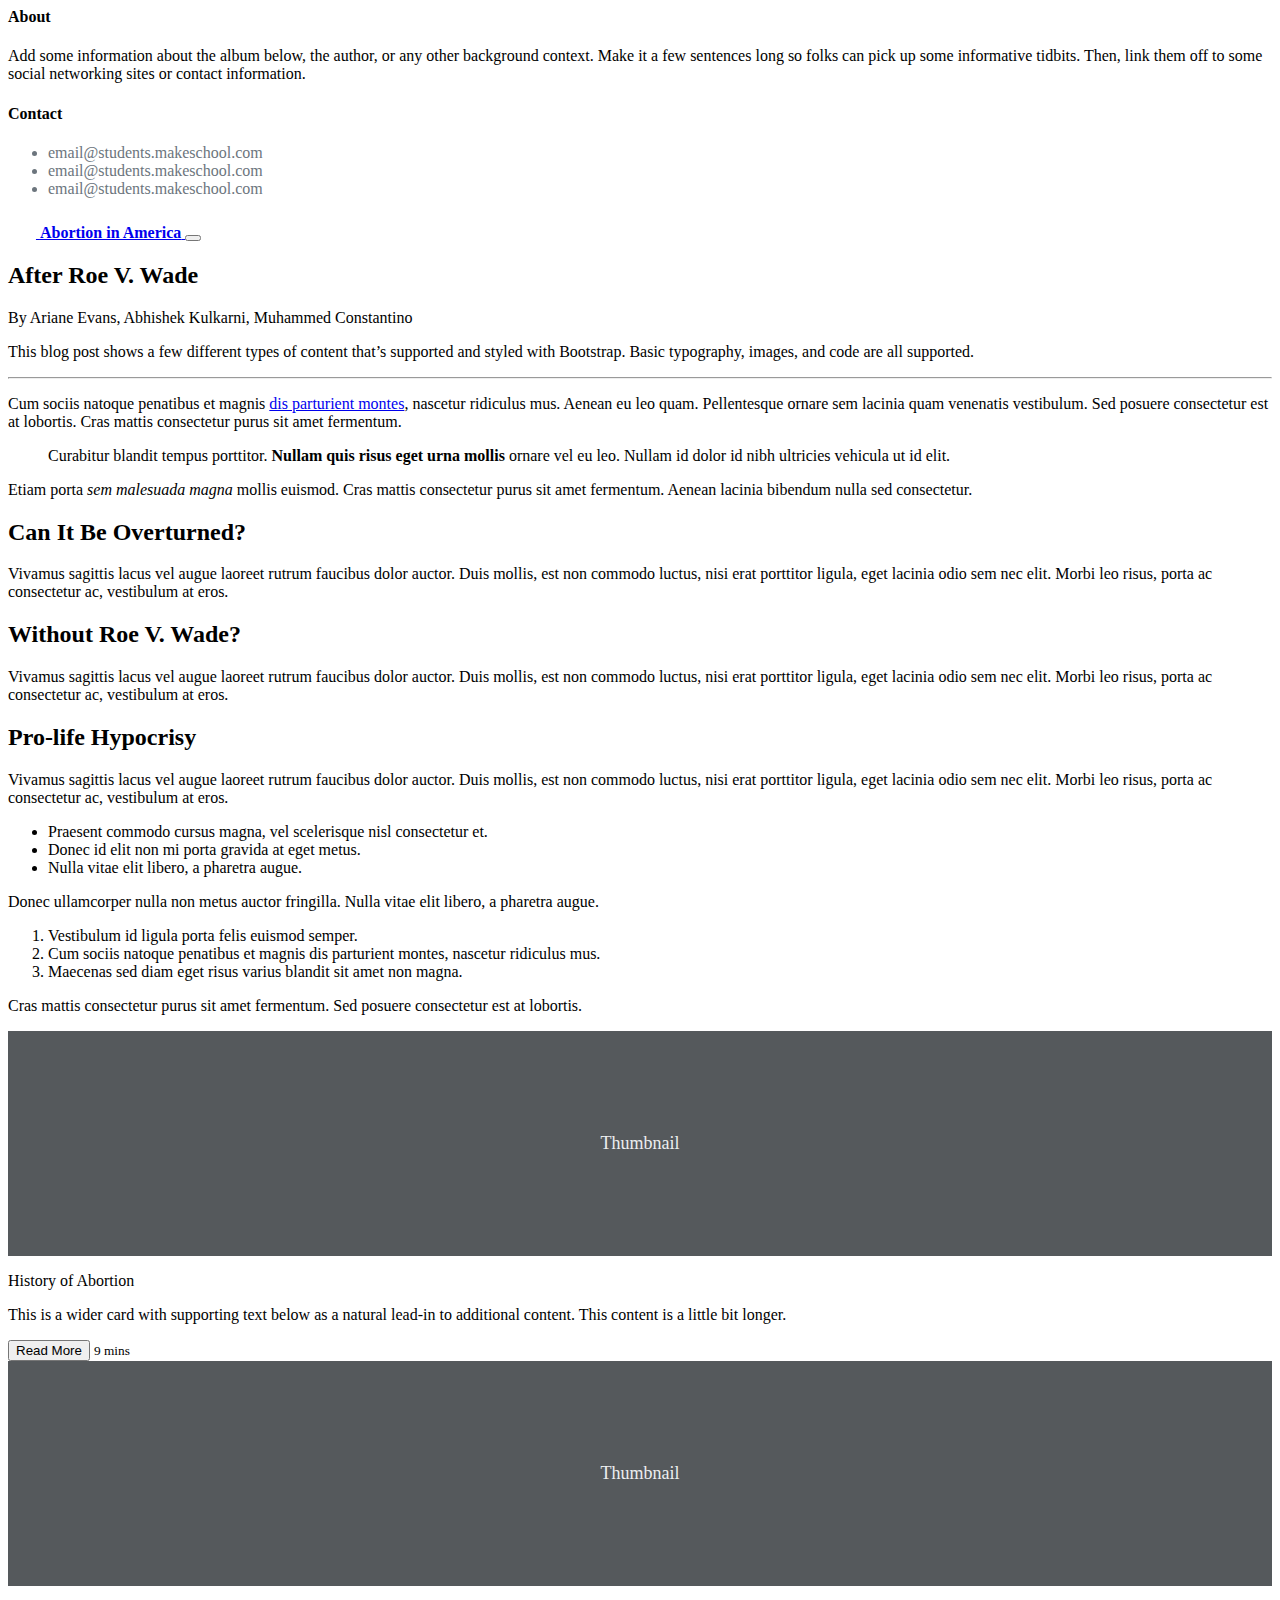
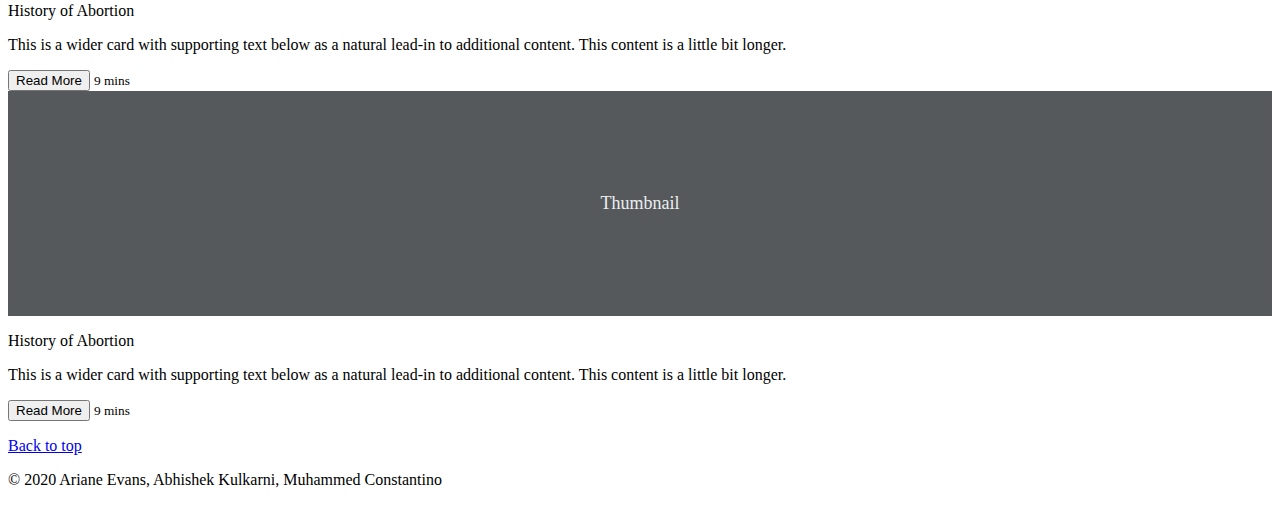
==== after_roe.html @ c26464c1 "init" ====
<html lang="en">

<head>
    <meta charset="utf-8">
    <meta name="viewport" content="width=device-width, initial-scale=1, shrink-to-fit=no">
    <meta name="description" content="">
    <meta name="author" content="Mark Otto, Jacob Thornton, and Bootstrap contributors">
    <meta name="generator" content="Jekyll v4.1.1">
    <title>After Roe V. Wade</title>

    <link rel="canonical" href="https://getbootstrap.com/docs/4.5/examples/blog/">

    <!-- Bootstrap core CSS -->
    <link rel="stylesheet" href="https://cdn.jsdelivr.net/npm/bootstrap@4.5.3/dist/css/bootstrap.min.css"
        integrity="sha384-TX8t27EcRE3e/ihU7zmQxVncDAy5uIKz4rEkgIXeMed4M0jlfIDPvg6uqKI2xXr2" crossorigin="anonymous">

    <!-- Favicons -->
    <link rel="apple-touch-icon" href="/docs/4.5/assets/img/favicons/apple-touch-icon.png" sizes="180x180">
    <link rel="icon" href="/docs/4.5/assets/img/favicons/favicon-32x32.png" sizes="32x32" type="image/png">
    <link rel="icon" href="/docs/4.5/assets/img/favicons/favicon-16x16.png" sizes="16x16" type="image/png">
    <link rel="manifest" href="/docs/4.5/assets/img/favicons/manifest.json">
    <link rel="mask-icon" href="/docs/4.5/assets/img/favicons/safari-pinned-tab.svg" color="#563d7c">
    <link rel="icon" href="/docs/4.5/assets/img/favicons/favicon.ico">
    <meta name="msapplication-config" content="/docs/4.5/assets/img/favicons/browserconfig.xml">
    <meta name="theme-color" content="#563d7c">


    <style>
        .bd-placeholder-img {
            font-size: 1.125rem;
            text-anchor: middle;
            -webkit-user-select: none;
            -moz-user-select: none;
            -ms-user-select: none;
            user-select: none;
        }

        @media (min-width: 768px) {
            .bd-placeholder-img-lg {
                font-size: 3.5rem;
            }
        }
    </style>
    <!-- Custom styles for this template -->
    <link href="https://fonts.googleapis.com/css?family=Playfair+Display:700,900" rel="stylesheet">
    <!-- Custom styles for this template -->
    <link href="blog.css" rel="stylesheet">
</head>

<body>
    <header>
        <div class="collapse bg-dark" id="navbarHeader">
            <div class="container">
                <div class="row">
                    <div class="col-sm-8 col-md-7 py-4">
                        <h4 class="text-white">About</h4>
                        <p class="text-muted">Add some information about the album below, the author, or any other
                            background context. Make it a few sentences long so folks can pick up some informative
                            tidbits. Then, link them off to some social networking sites or contact information.</p>
                    </div>
                    <div class="col-sm-4 offset-md-1 py-4">
                        <h4 class="text-white">Contact</h4>
                        <ul class="list-unstyled" style="color:#6c757d!important;">
                            <li>email@students.makeschool.com</li>
                            <li>email@students.makeschool.com</li>
                            <li>email@students.makeschool.com</li>
                        </ul>
                    </div>
                </div>
            </div>
        </div>
        <div class="navbar navbar-dark bg-dark shadow-sm">
            <div class="container d-flex justify-content-between">
                <a href="/index.html" class="navbar-brand d-flex align-items-center">
                    <img style="height: 1.5rem; color:white; margin-right: .75rem;" src="/imgs/symbol.svg" alt=""
                        srcset="">
                    <strong>Abortion in America</strong>
                </a>
                <button class="navbar-toggler" type="button" data-toggle="collapse" data-target="#navbarHeader"
                    aria-controls="navbarHeader" aria-expanded="false" aria-label="Toggle navigation">
                    <span class="navbar-toggler-icon"></span>
                </button>
            </div>
        </div>
    </header>

    <main role="main" class="container">
        <div class="row">
            <div class="col-md-8 mt-5 blog-main">

                <div class="blog-post">
                    <h2 class="blog-post-title">After Roe V. Wade</h2>
                    <p class="blog-post-meta">By Ariane Evans, Abhishek Kulkarni, Muhammed Constantino</p>

                    <p>This blog post shows a few different types of content that’s supported and styled with Bootstrap.
                        Basic typography, images, and code are all supported.</p>
                    <hr>
                    <p>Cum sociis natoque penatibus et magnis <a href="#">dis parturient montes</a>, nascetur ridiculus
                        mus. Aenean eu leo quam. Pellentesque ornare sem lacinia quam venenatis vestibulum. Sed posuere
                        consectetur est at lobortis. Cras mattis consectetur purus sit amet fermentum.</p>
                    <blockquote>
                        <p>Curabitur blandit tempus porttitor. <strong>Nullam quis risus eget urna mollis</strong>
                            ornare vel eu leo. Nullam id dolor id nibh ultricies vehicula ut id elit.</p>
                    </blockquote>
                    <p>Etiam porta <em>sem malesuada magna</em> mollis euismod. Cras mattis consectetur purus sit amet
                        fermentum. Aenean lacinia bibendum nulla sed consectetur.</p>
                    <h2>Can It Be Overturned?</h2>
                    <p>Vivamus sagittis lacus vel augue laoreet rutrum faucibus dolor auctor. Duis mollis, est non
                        commodo luctus, nisi erat porttitor ligula, eget lacinia odio sem nec elit. Morbi leo risus,
                        porta ac consectetur ac, vestibulum at eros.</p>
                    <h2>Without Roe V. Wade?</h2>
                    <p>Vivamus sagittis lacus vel augue laoreet rutrum faucibus dolor auctor. Duis mollis, est non
                        commodo luctus, nisi erat porttitor ligula, eget lacinia odio sem nec elit. Morbi leo risus,
                        porta ac consectetur ac, vestibulum at eros.</p>
                    <h2>Pro-life Hypocrisy</h2>
                    <p>Vivamus sagittis lacus vel augue laoreet rutrum faucibus dolor auctor. Duis mollis, est non
                        commodo luctus, nisi erat porttitor ligula, eget lacinia odio sem nec elit. Morbi leo risus,
                        porta ac consectetur ac, vestibulum at eros.</p>
                    <ul>
                        <li>Praesent commodo cursus magna, vel scelerisque nisl consectetur et.</li>
                        <li>Donec id elit non mi porta gravida at eget metus.</li>
                        <li>Nulla vitae elit libero, a pharetra augue.</li>
                    </ul>
                    <p>Donec ullamcorper nulla non metus auctor fringilla. Nulla vitae elit libero, a pharetra augue.
                    </p>
                    <ol>
                        <li>Vestibulum id ligula porta felis euismod semper.</li>
                        <li>Cum sociis natoque penatibus et magnis dis parturient montes, nascetur ridiculus mus.</li>
                        <li>Maecenas sed diam eget risus varius blandit sit amet non magna.</li>
                    </ol>
                    <p>Cras mattis consectetur purus sit amet fermentum. Sed posuere consectetur est at lobortis.</p>
                </div><!-- /.blog-post -->
            </div><!-- /.blog-main -->

            <aside class="col-md-4 blog-sidebar">
                <div class="p-4 bg-light rounded">
                    <div class="col-md">
                        <div class="card mb-3 shadow-sm">
                            <svg class="bd-placeholder-img card-img-top" width="100%" height="225"
                                xmlns="http://www.w3.org/2000/svg" preserveAspectRatio="xMidYMid slice"
                                focusable="false" role="img" aria-label="Placeholder: Thumbnail">
                                <title>Placeholder</title>
                                <rect width="100%" height="100%" fill="#55595c"></rect><text x="50%" y="50%"
                                    fill="#eceeef" dy=".3em">Thumbnail</text>
                            </svg>
                            <div class="card-body">
                                <p class="h4">History of Abortion</p>
                                <p class="card-text">This is a wider card with supporting text below as a natural
                                    lead-in to additional content. This content is a little bit longer.</p>
                                <div class="d-flex justify-content-between align-items-center">
                                    <button type="button" class="btn btn-sm btn-primary">Read More</button>
                                    <small class="text-muted">9 mins</small>
                                </div>
                            </div>
                        </div>
                    </div>
                </div>
                <div class="p-4 bg-light rounded">
                    <div class="col-md">
                        <div class="card mb-3 shadow-sm">
                            <svg class="bd-placeholder-img card-img-top" width="100%" height="225"
                                xmlns="http://www.w3.org/2000/svg" preserveAspectRatio="xMidYMid slice"
                                focusable="false" role="img" aria-label="Placeholder: Thumbnail">
                                <title>Placeholder</title>
                                <rect width="100%" height="100%" fill="#55595c"></rect><text x="50%" y="50%"
                                    fill="#eceeef" dy=".3em">Thumbnail</text>
                            </svg>
                            <div class="card-body">
                                <p class="h4">History of Abortion</p>
                                <p class="card-text">This is a wider card with supporting text below as a natural
                                    lead-in to additional content. This content is a little bit longer.</p>
                                <div class="d-flex justify-content-between align-items-center">
                                    <button type="button" class="btn btn-sm btn-primary">Read More</button>
                                    <small class="text-muted">9 mins</small>
                                </div>
                            </div>
                        </div>
                    </div>
                </div>
                <div class="p-4 bg-light rounded">
                    <div class="col-md">
                        <div class="card mb-3 shadow-sm">
                            <svg class="bd-placeholder-img card-img-top" width="100%" height="225"
                                xmlns="http://www.w3.org/2000/svg" preserveAspectRatio="xMidYMid slice"
                                focusable="false" role="img" aria-label="Placeholder: Thumbnail">
                                <title>Placeholder</title>
                                <rect width="100%" height="100%" fill="#55595c"></rect><text x="50%" y="50%"
                                    fill="#eceeef" dy=".3em">Thumbnail</text>
                            </svg>
                            <div class="card-body">
                                <p class="h4">History of Abortion</p>
                                <p class="card-text">This is a wider card with supporting text below as a natural
                                    lead-in to additional content. This content is a little bit longer.</p>
                                <div class="d-flex justify-content-between align-items-center">
                                    <button type="button" class="btn btn-sm btn-primary">Read More</button>
                                    <small class="text-muted">9 mins</small>
                                </div>
                            </div>
                        </div>
                    </div>
                </div>
            </aside><!-- /.blog-sidebar -->

        </div><!-- /.row -->

    </main><!-- /.container -->

    <footer class="text-muted">
        <div class="container">
            <p class="float-right">
                <a href="#">Back to top</a>
            </p>
            <p>© 2020 Ariane Evans, Abhishek Kulkarni, Muhammed Constantino</p>
        </div>
    </footer>


    <script src="https://code.jquery.com/jquery-3.5.1.slim.min.js"
        integrity="sha384-DfXdz2htPH0lsSSs5nCTpuj/zy4C+OGpamoFVy38MVBnE+IbbVYUew+OrCXaRkfj" crossorigin="anonymous">
    </script>
    <script src="https://cdn.jsdelivr.net/npm/bootstrap@4.5.3/dist/js/bootstrap.bundle.min.js"
        integrity="sha384-ho+j7jyWK8fNQe+A12Hb8AhRq26LrZ/JpcUGGOn+Y7RsweNrtN/tE3MoK7ZeZDyx" crossorigin="anonymous">
    </script>

</body>

</html>
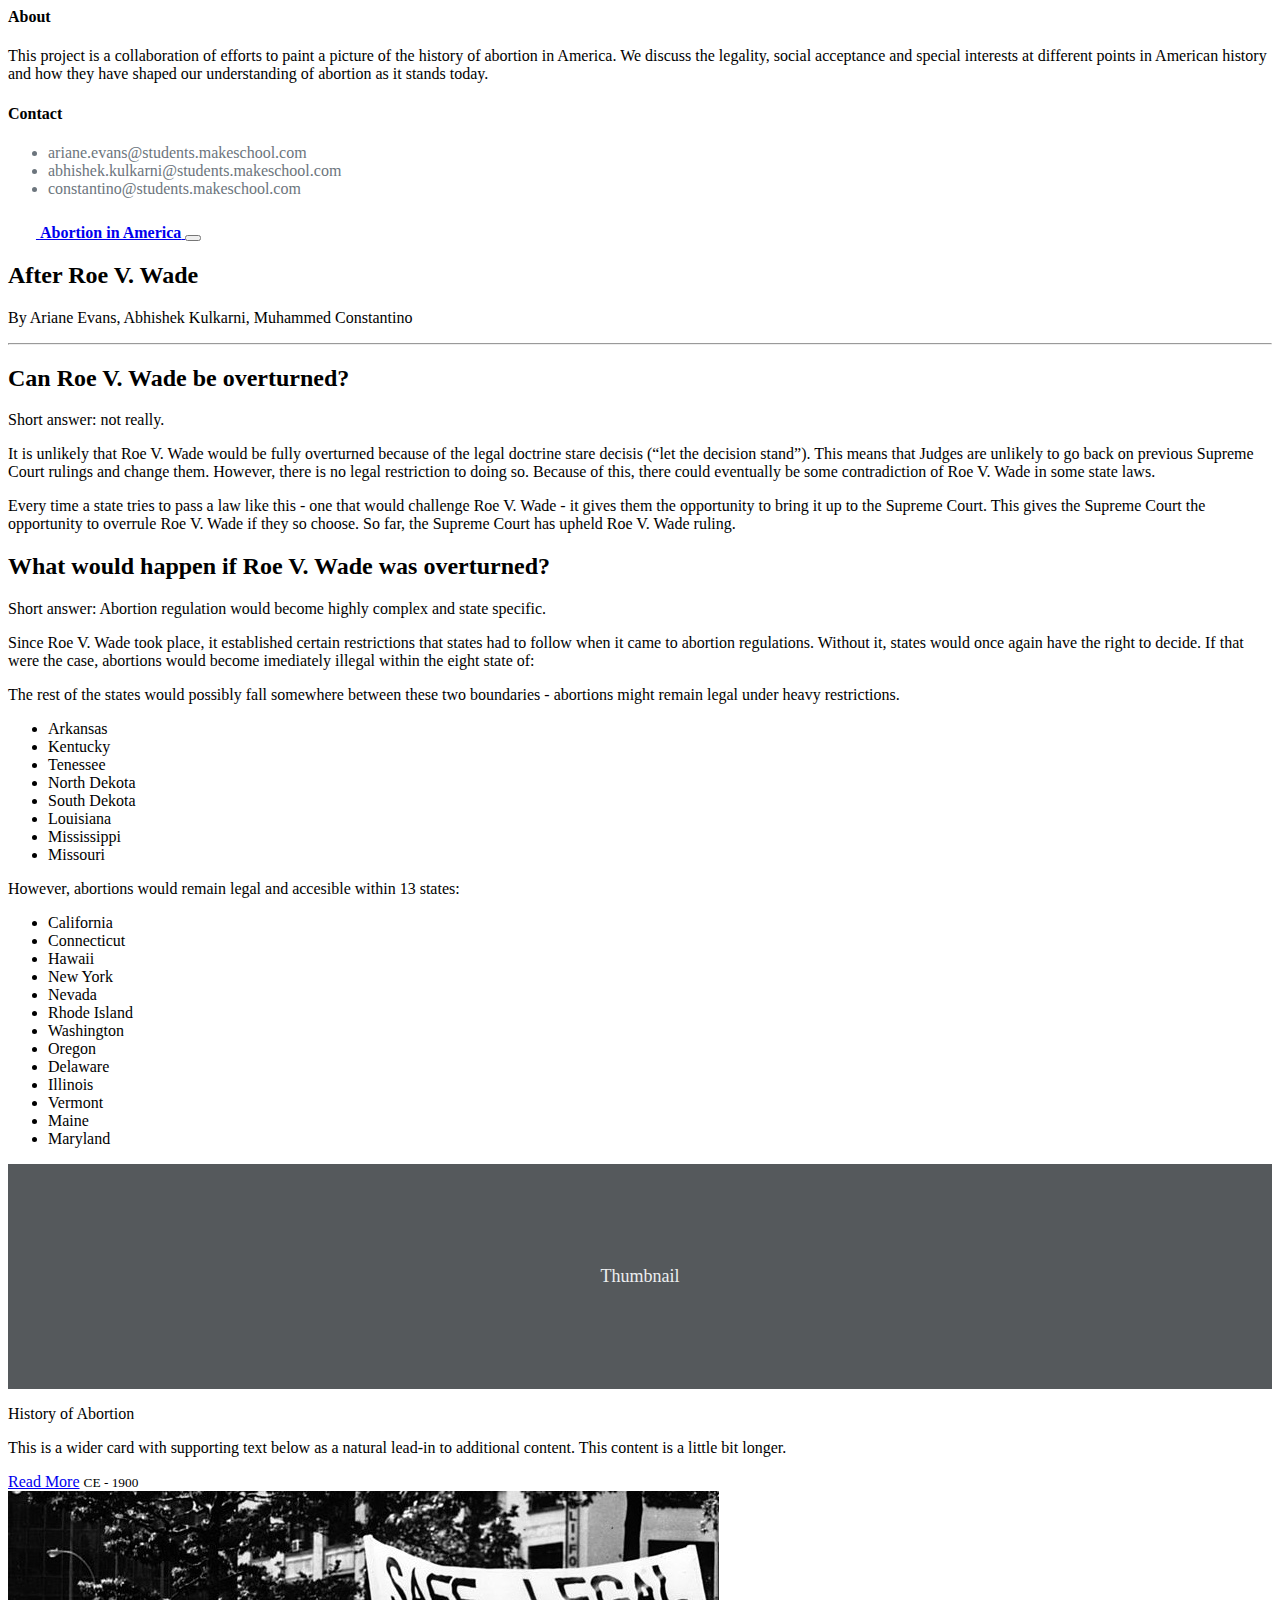
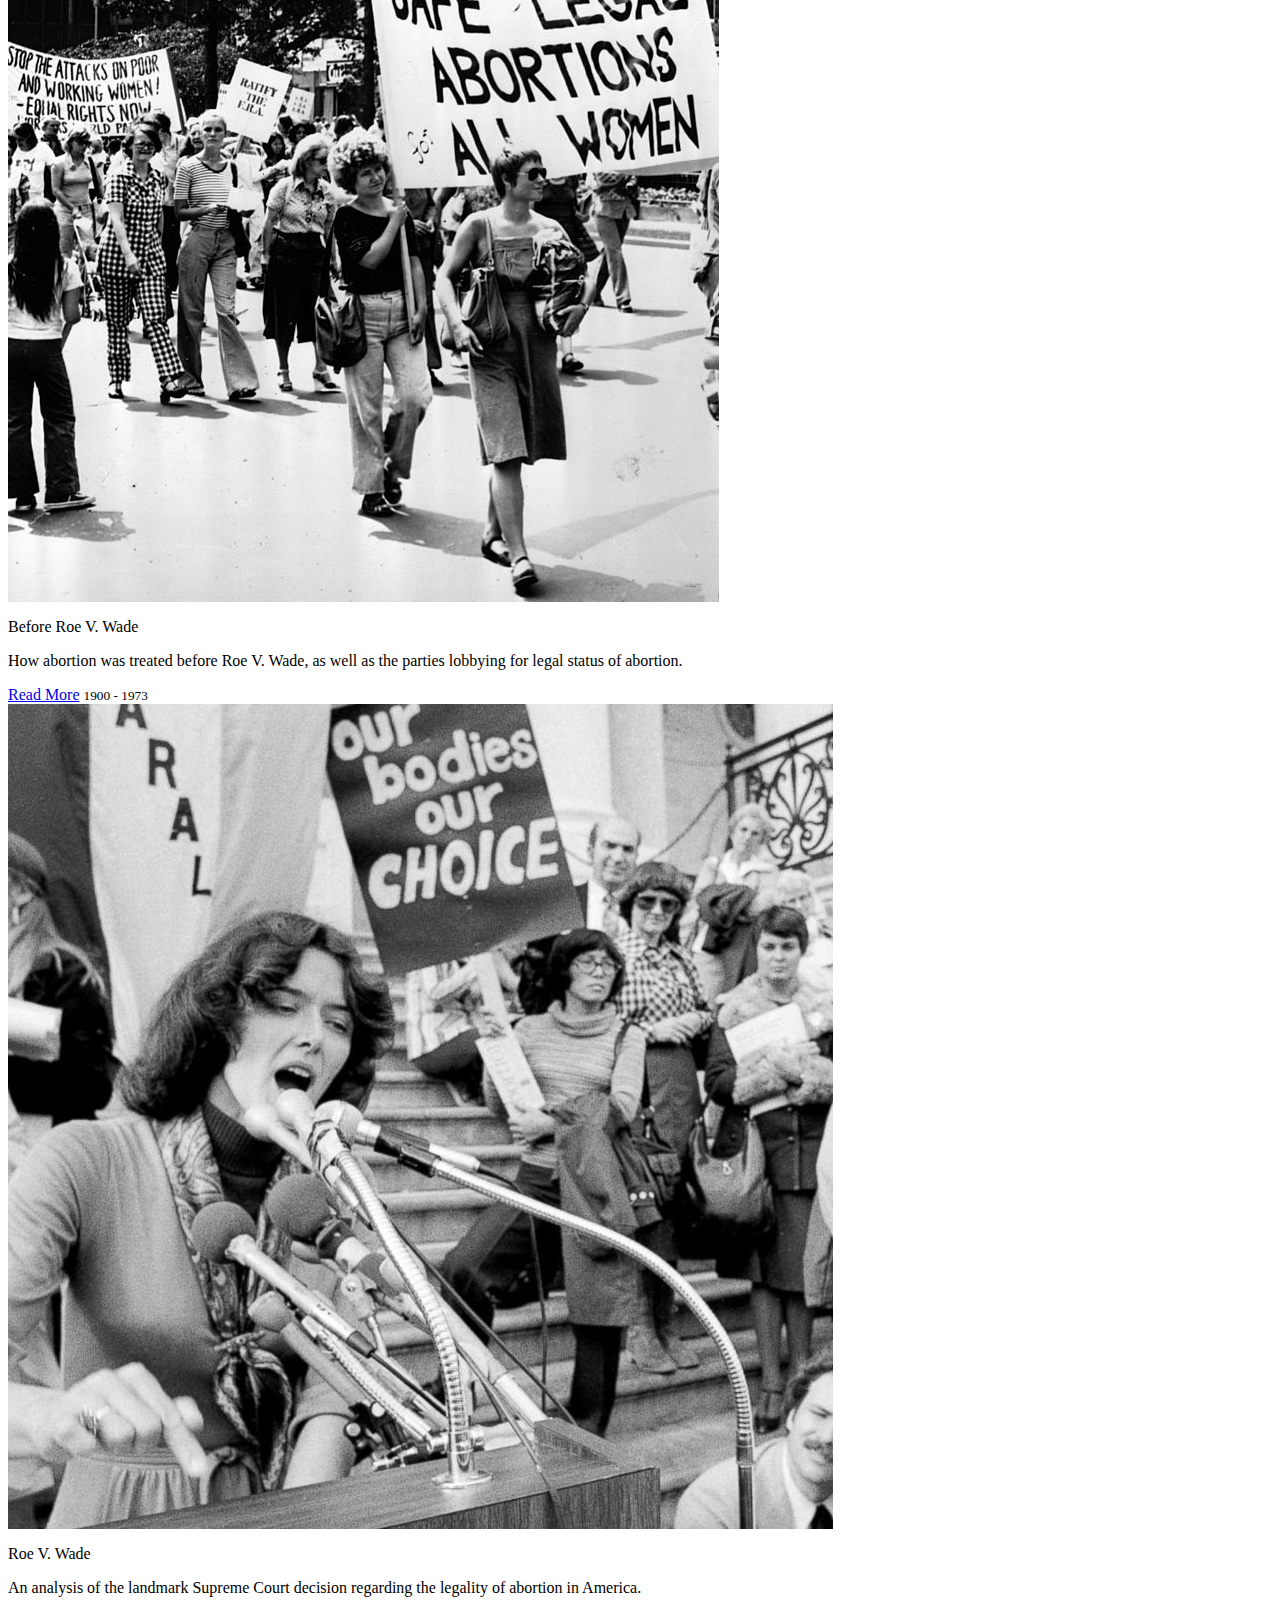
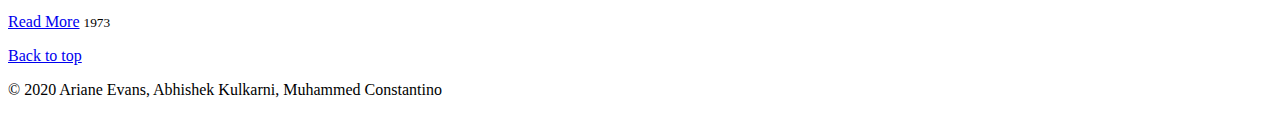
==== commit 6956553e: "copy" ====
--- a/after_roe.html
+++ b/after_roe.html
@@ -54,16 +54,14 @@
                 <div class="row">
                     <div class="col-sm-8 col-md-7 py-4">
                         <h4 class="text-white">About</h4>
-                        <p class="text-muted">Add some information about the album below, the author, or any other
-                            background context. Make it a few sentences long so folks can pick up some informative
-                            tidbits. Then, link them off to some social networking sites or contact information.</p>
+                        <p class="text-muted">This project is a collaboration of efforts to paint a picture of the history of abortion in America. We discuss the legality, social acceptance and special interests at different points in American history and how they have shaped our understanding of abortion as it stands today.</p>
                     </div>
                     <div class="col-sm-4 offset-md-1 py-4">
                         <h4 class="text-white">Contact</h4>
                         <ul class="list-unstyled" style="color:#6c757d!important;">
-                            <li>email@students.makeschool.com</li>
-                            <li>email@students.makeschool.com</li>
-                            <li>email@students.makeschool.com</li>
+                            <li>ariane.evans@students.makeschool.com</li>
+                            <li>abhishek.kulkarni@students.makeschool.com</li>
+                            <li>constantino@students.makeschool.com</li>
                         </ul>
                     </div>
                 </div>
@@ -91,65 +89,77 @@
                 <div class="blog-post">
                     <h2 class="blog-post-title">After Roe V. Wade</h2>
                     <p class="blog-post-meta">By Ariane Evans, Abhishek Kulkarni, Muhammed Constantino</p>
-
-                    <p>This blog post shows a few different types of content that’s supported and styled with Bootstrap.
-                        Basic typography, images, and code are all supported.</p>
                     <hr>
-                    <p>Cum sociis natoque penatibus et magnis <a href="#">dis parturient montes</a>, nascetur ridiculus
-                        mus. Aenean eu leo quam. Pellentesque ornare sem lacinia quam venenatis vestibulum. Sed posuere
-                        consectetur est at lobortis. Cras mattis consectetur purus sit amet fermentum.</p>
-                    <blockquote>
-                        <p>Curabitur blandit tempus porttitor. <strong>Nullam quis risus eget urna mollis</strong>
-                            ornare vel eu leo. Nullam id dolor id nibh ultricies vehicula ut id elit.</p>
-                    </blockquote>
-                    <p>Etiam porta <em>sem malesuada magna</em> mollis euismod. Cras mattis consectetur purus sit amet
-                        fermentum. Aenean lacinia bibendum nulla sed consectetur.</p>
-                    <h2>Can It Be Overturned?</h2>
-                    <p>Vivamus sagittis lacus vel augue laoreet rutrum faucibus dolor auctor. Duis mollis, est non
-                        commodo luctus, nisi erat porttitor ligula, eget lacinia odio sem nec elit. Morbi leo risus,
-                        porta ac consectetur ac, vestibulum at eros.</p>
-                    <h2>Without Roe V. Wade?</h2>
-                    <p>Vivamus sagittis lacus vel augue laoreet rutrum faucibus dolor auctor. Duis mollis, est non
-                        commodo luctus, nisi erat porttitor ligula, eget lacinia odio sem nec elit. Morbi leo risus,
-                        porta ac consectetur ac, vestibulum at eros.</p>
-                    <h2>Pro-life Hypocrisy</h2>
-                    <p>Vivamus sagittis lacus vel augue laoreet rutrum faucibus dolor auctor. Duis mollis, est non
-                        commodo luctus, nisi erat porttitor ligula, eget lacinia odio sem nec elit. Morbi leo risus,
-                        porta ac consectetur ac, vestibulum at eros.</p>
+                    <h2>Can Roe V. Wade be overturned?</h2>
+                    <p>Short answer: not really.</p>
+                    <p>It is unlikely that Roe V. Wade would be fully overturned because of the legal doctrine stare decisis (“let the decision stand”). This means that Judges are unlikely to go back on previous Supreme Court rulings and change them. However, there is no legal restriction to doing so. Because of this, there could eventually be some contradiction of Roe V. Wade in some state laws.</p>
+                    <p>Every time a state tries to pass a law like this - one that would challenge Roe V. Wade - it gives them the opportunity to bring it up to the Supreme Court. This gives the Supreme Court the opportunity to overrule Roe V. Wade if they so choose. So far, the Supreme Court has upheld Roe V. Wade ruling.</p>
+                    <h2>What would happen if Roe V. Wade was overturned?</h2>
+                    <p>Short answer: Abortion regulation would become highly complex and state specific.</p>
+                    <p>Since Roe V. Wade took place, it established certain restrictions that states had to follow when it came to abortion regulations. Without it, states would once again have the right to decide. If that were the case, abortions would become imediately illegal within the eight state of:</p>  <p>The rest of the states would possibly fall somewhere between these two boundaries - abortions might remain legal under heavy restrictions.
+                    </p>
                     <ul>
-                        <li>Praesent commodo cursus magna, vel scelerisque nisl consectetur et.</li>
-                        <li>Donec id elit non mi porta gravida at eget metus.</li>
-                        <li>Nulla vitae elit libero, a pharetra augue.</li>
+                        <li>Arkansas</li>
+                        <li>Kentucky</li>
+                        <li>Tenessee</li>
+                        <li>North Dekota</li>
+                        <li>South Dekota</li>
+                        <li>Louisiana</li>
+                        <li>Mississippi</li>
+                        <li>Missouri</li>
                     </ul>
-                    <p>Donec ullamcorper nulla non metus auctor fringilla. Nulla vitae elit libero, a pharetra augue.
-                    </p>
-                    <ol>
-                        <li>Vestibulum id ligula porta felis euismod semper.</li>
-                        <li>Cum sociis natoque penatibus et magnis dis parturient montes, nascetur ridiculus mus.</li>
-                        <li>Maecenas sed diam eget risus varius blandit sit amet non magna.</li>
-                    </ol>
-                    <p>Cras mattis consectetur purus sit amet fermentum. Sed posuere consectetur est at lobortis.</p>
+                    <p>However, abortions would remain legal and accesible within 13 states: </p>
+                    <ul>
+                        <li>California</li>
+                        <li>Connecticut</li>
+                        <li>Hawaii</li>
+                        <li>New York</li>
+                        <li>Nevada</li>
+                        <li>Rhode Island</li>
+                        <li>Washington</li>
+                        <li>Oregon</li>
+                        <li>Delaware</li>
+                        <li>Illinois</li>
+                        <li>Vermont</li>
+                        <li>Maine</li>
+                        <li>Maryland</li>
+                    </ul>
                 </div><!-- /.blog-post -->
             </div><!-- /.blog-main -->
 
             <aside class="col-md-4 blog-sidebar">
                 <div class="p-4 bg-light rounded">
                     <div class="col-md">
+                    <div class="card mb-3 shadow-sm">
+                        <svg class="bd-placeholder-img card-img-top" width="100%" height="225"
+                            xmlns="http://www.w3.org/2000/svg" preserveAspectRatio="xMidYMid slice"
+                            focusable="false" role="img" aria-label="Placeholder: Thumbnail">
+                            <title>Placeholder</title>
+                            <rect width="100%" height="100%" fill="#55595c"></rect><text x="50%" y="50%"
+                                fill="#eceeef" dy=".3em">Thumbnail</text>
+                        </svg>
+                        <div class="card-body">
+                            <p class="h4">History of Abortion</p>
+                            <p class="card-text">This is a wider card with supporting text below as a natural
+                                lead-in to additional content. This content is a little bit longer.</p>
+                            <div class="d-flex justify-content-between align-items-center">
+                                <a class="btn btn-primary" href="/history.html" role="button">Read More</a>
+                                <small class="text-muted">CE - 1900</small>
+                            </div>
+                        </div>
+                    </div>
+                    </div>
+                </div>
+                <div class="p-4 bg-light rounded">
+                    <div class="col-md">
                         <div class="card mb-3 shadow-sm">
-                            <svg class="bd-placeholder-img card-img-top" width="100%" height="225"
-                                xmlns="http://www.w3.org/2000/svg" preserveAspectRatio="xMidYMid slice"
-                                focusable="false" role="img" aria-label="Placeholder: Thumbnail">
-                                <title>Placeholder</title>
-                                <rect width="100%" height="100%" fill="#55595c"></rect><text x="50%" y="50%"
-                                    fill="#eceeef" dy=".3em">Thumbnail</text>
-                            </svg>
+                            <img class="card-img-top" src="/imgs/before_roe/thumbnail.jpg" alt="">
                             <div class="card-body">
-                                <p class="h4">History of Abortion</p>
-                                <p class="card-text">This is a wider card with supporting text below as a natural
-                                    lead-in to additional content. This content is a little bit longer.</p>
+                                <p class="h4">Before Roe V. Wade</p>
+                                <p class="card-text">How abortion was treated before Roe V. Wade, as well as the parties lobbying for legal status of abortion.</p>
                                 <div class="d-flex justify-content-between align-items-center">
-                                    <button type="button" class="btn btn-sm btn-primary">Read More</button>
-                                    <small class="text-muted">9 mins</small>
+                                    <a class="btn btn-primary" href="/before_roe.html" role="button">Read More</a>
+                                    <small class="text-muted">1900 - 1973</small>
                                 </div>
                             </div>
                         </div>
@@ -158,46 +168,18 @@
                 <div class="p-4 bg-light rounded">
                     <div class="col-md">
                         <div class="card mb-3 shadow-sm">
-                            <svg class="bd-placeholder-img card-img-top" width="100%" height="225"
-                                xmlns="http://www.w3.org/2000/svg" preserveAspectRatio="xMidYMid slice"
-                                focusable="false" role="img" aria-label="Placeholder: Thumbnail">
-                                <title>Placeholder</title>
-                                <rect width="100%" height="100%" fill="#55595c"></rect><text x="50%" y="50%"
-                                    fill="#eceeef" dy=".3em">Thumbnail</text>
-                            </svg>
+                            <img class="card-img-top" src="/imgs/roe_v_wade/thumbnail.jpg" alt="">
                             <div class="card-body">
-                                <p class="h4">History of Abortion</p>
-                                <p class="card-text">This is a wider card with supporting text below as a natural
-                                    lead-in to additional content. This content is a little bit longer.</p>
+                                <p class="h4">Roe V. Wade</p>
+                                <p class="card-text">An analysis of the landmark Supreme Court decision regarding the legality of abortion in America.</p>
                                 <div class="d-flex justify-content-between align-items-center">
-                                    <button type="button" class="btn btn-sm btn-primary">Read More</button>
-                                    <small class="text-muted">9 mins</small>
+                                    <a class="btn btn-primary" href="/roe_v_wade.html" role="button">Read More</a>
+                                    <small class="text-muted">1973</small>
                                 </div>
                             </div>
                         </div>
                     </div>
-                </div>
-                <div class="p-4 bg-light rounded">
-                    <div class="col-md">
-                        <div class="card mb-3 shadow-sm">
-                            <svg class="bd-placeholder-img card-img-top" width="100%" height="225"
-                                xmlns="http://www.w3.org/2000/svg" preserveAspectRatio="xMidYMid slice"
-                                focusable="false" role="img" aria-label="Placeholder: Thumbnail">
-                                <title>Placeholder</title>
-                                <rect width="100%" height="100%" fill="#55595c"></rect><text x="50%" y="50%"
-                                    fill="#eceeef" dy=".3em">Thumbnail</text>
-                            </svg>
-                            <div class="card-body">
-                                <p class="h4">History of Abortion</p>
-                                <p class="card-text">This is a wider card with supporting text below as a natural
-                                    lead-in to additional content. This content is a little bit longer.</p>
-                                <div class="d-flex justify-content-between align-items-center">
-                                    <button type="button" class="btn btn-sm btn-primary">Read More</button>
-                                    <small class="text-muted">9 mins</small>
-                                </div>
-                            </div>
-                        </div>
-                    </div>
+
                 </div>
             </aside><!-- /.blog-sidebar -->
 
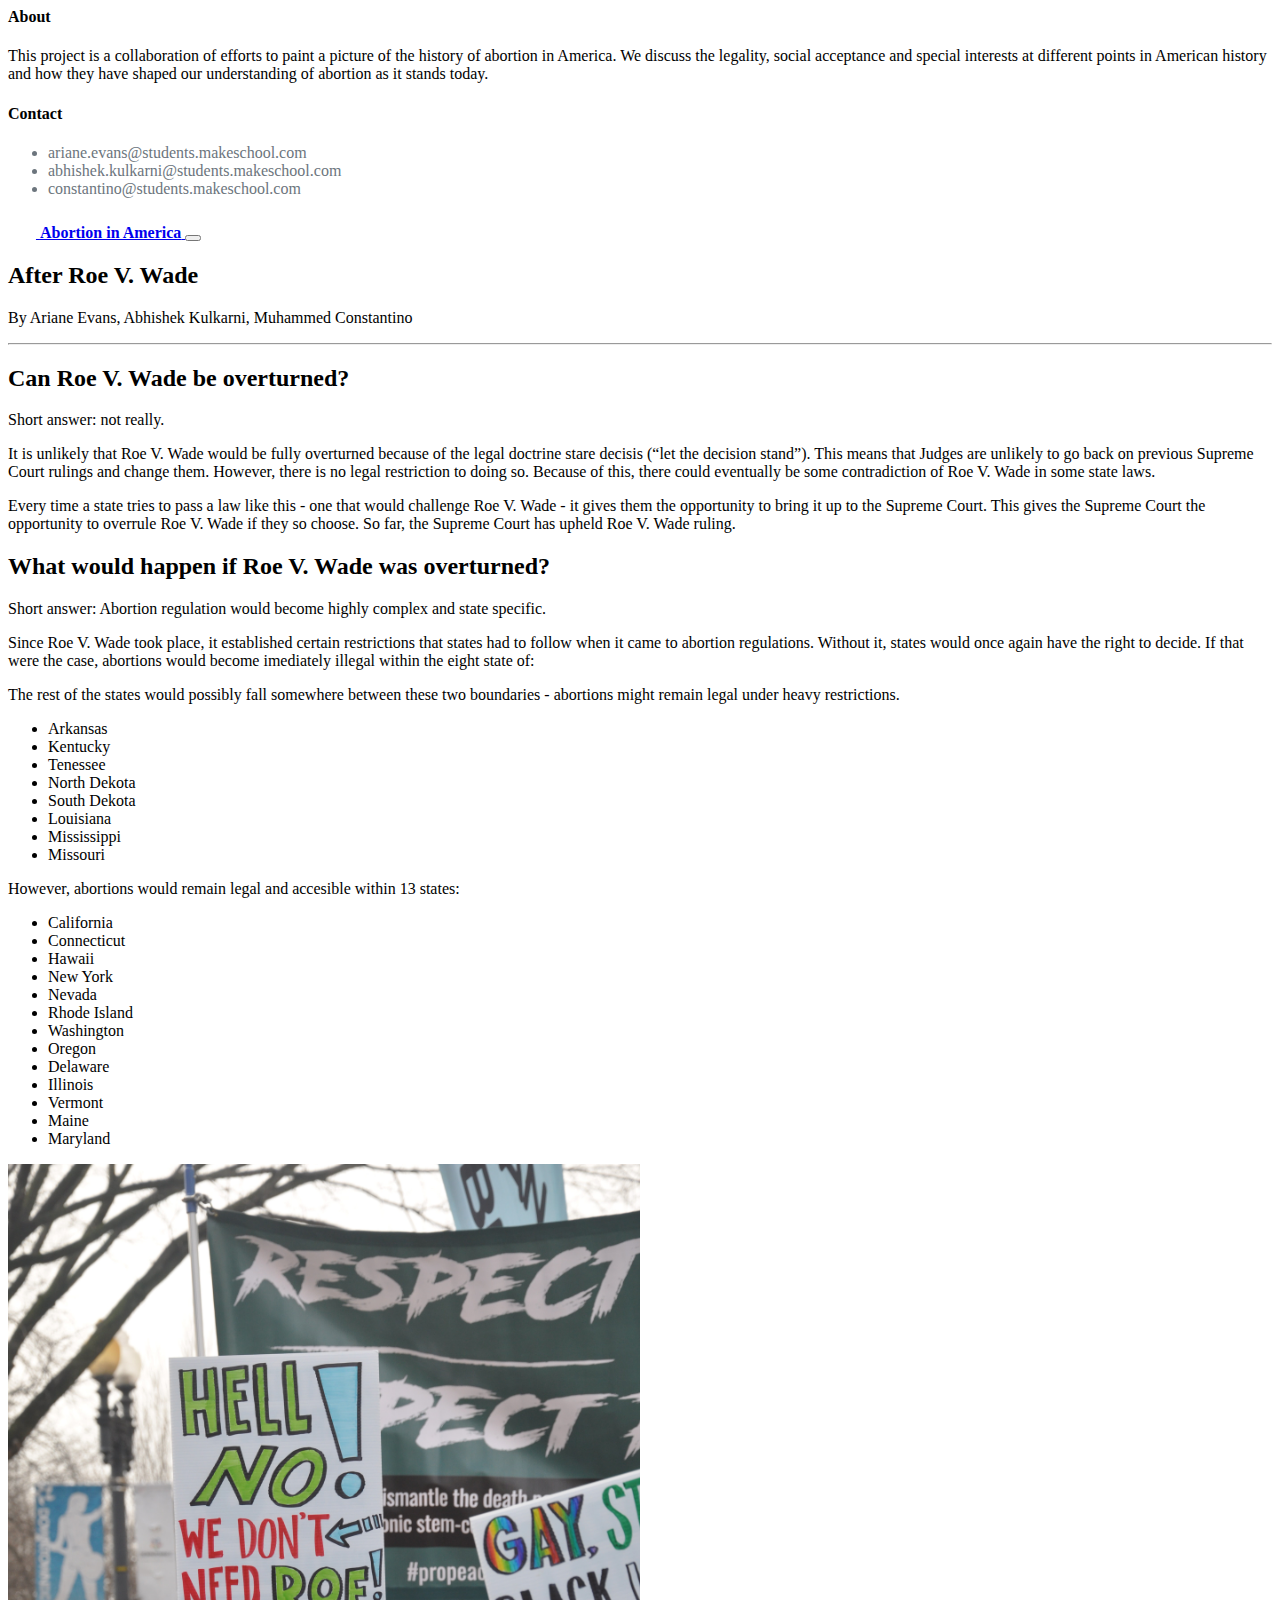
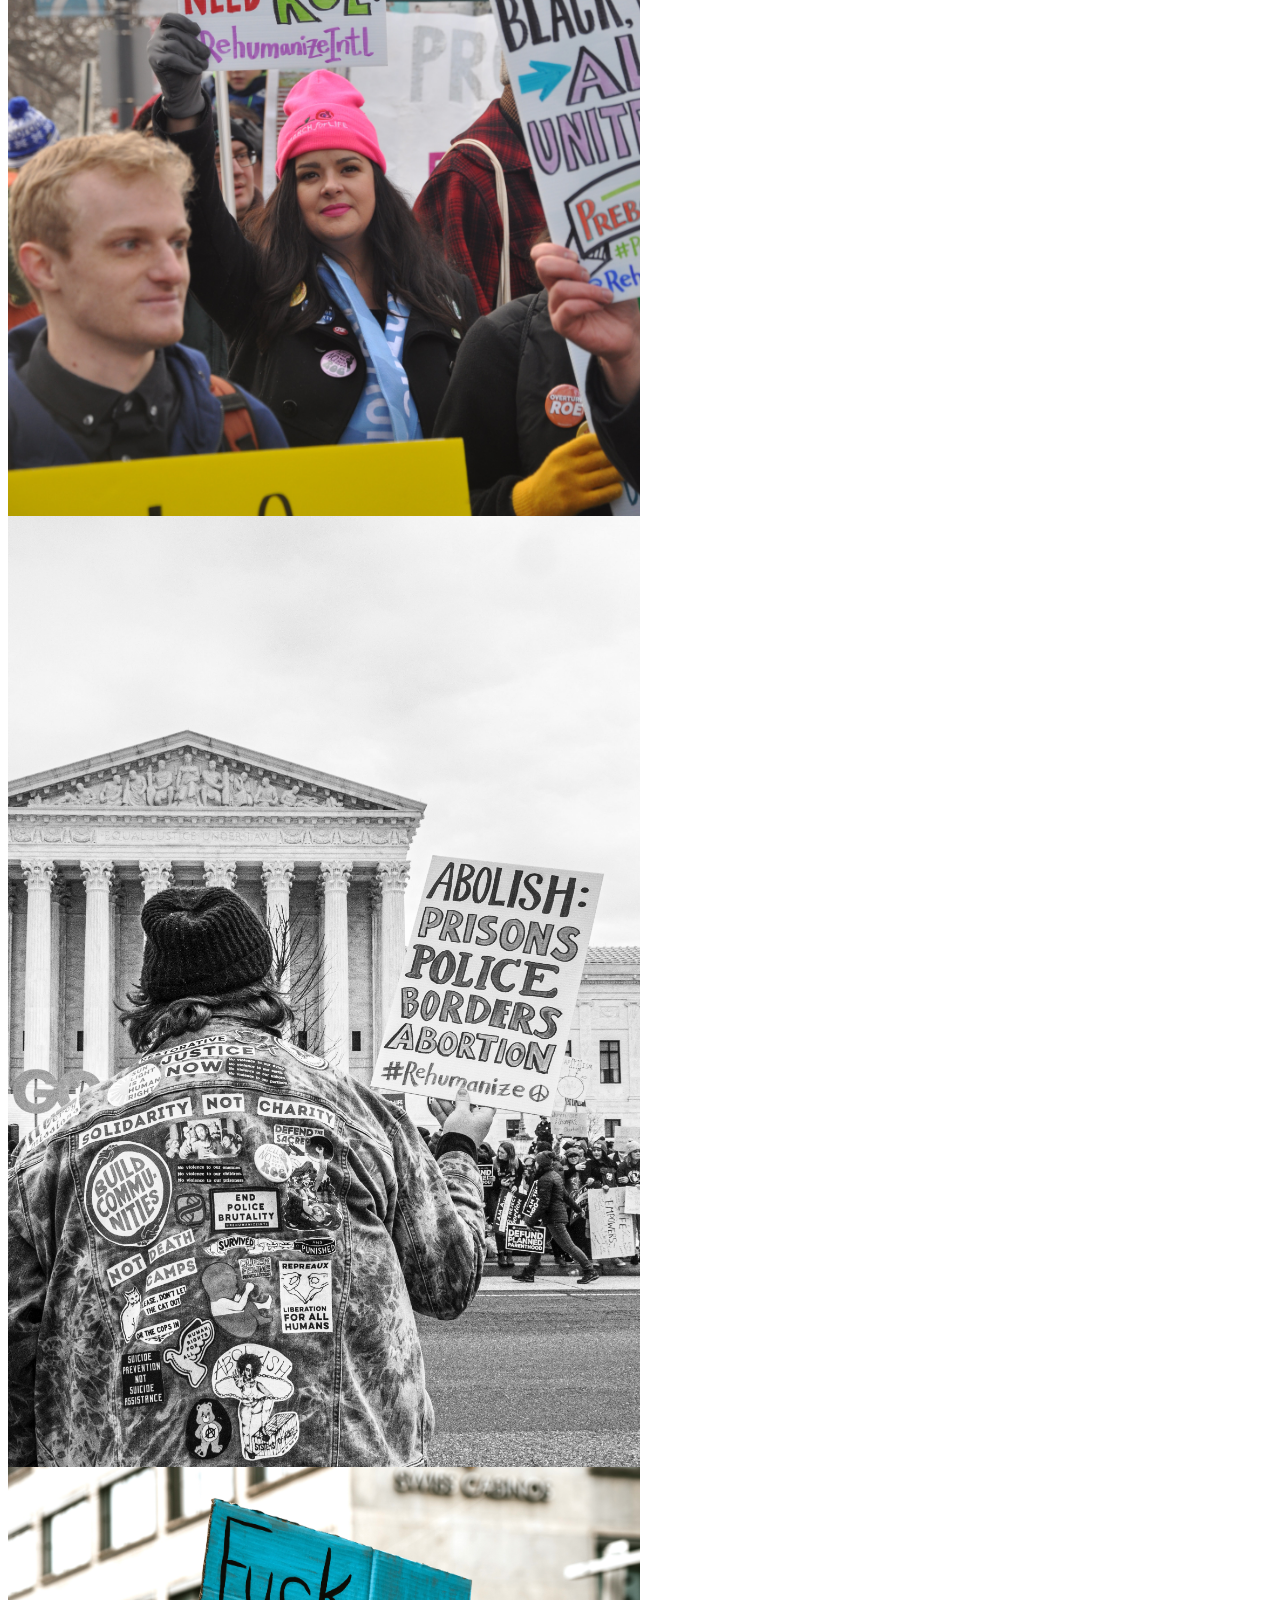
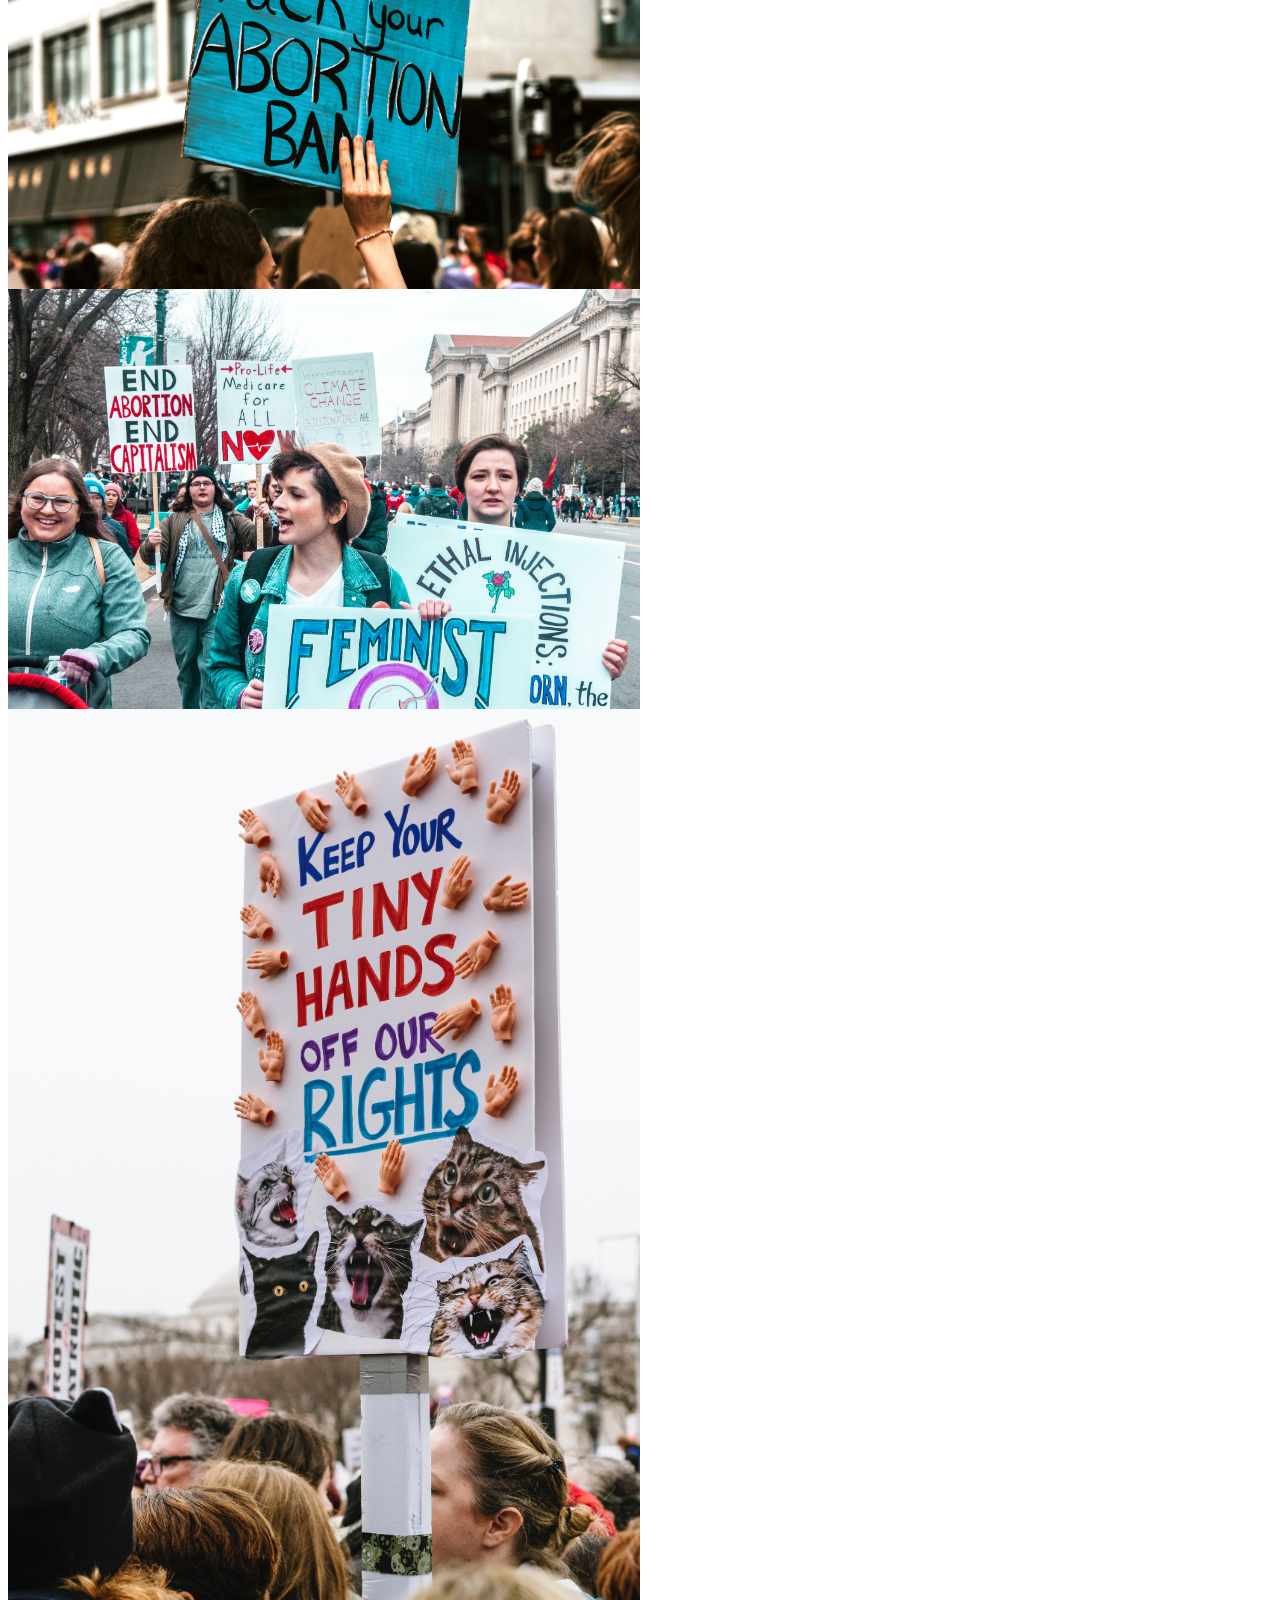
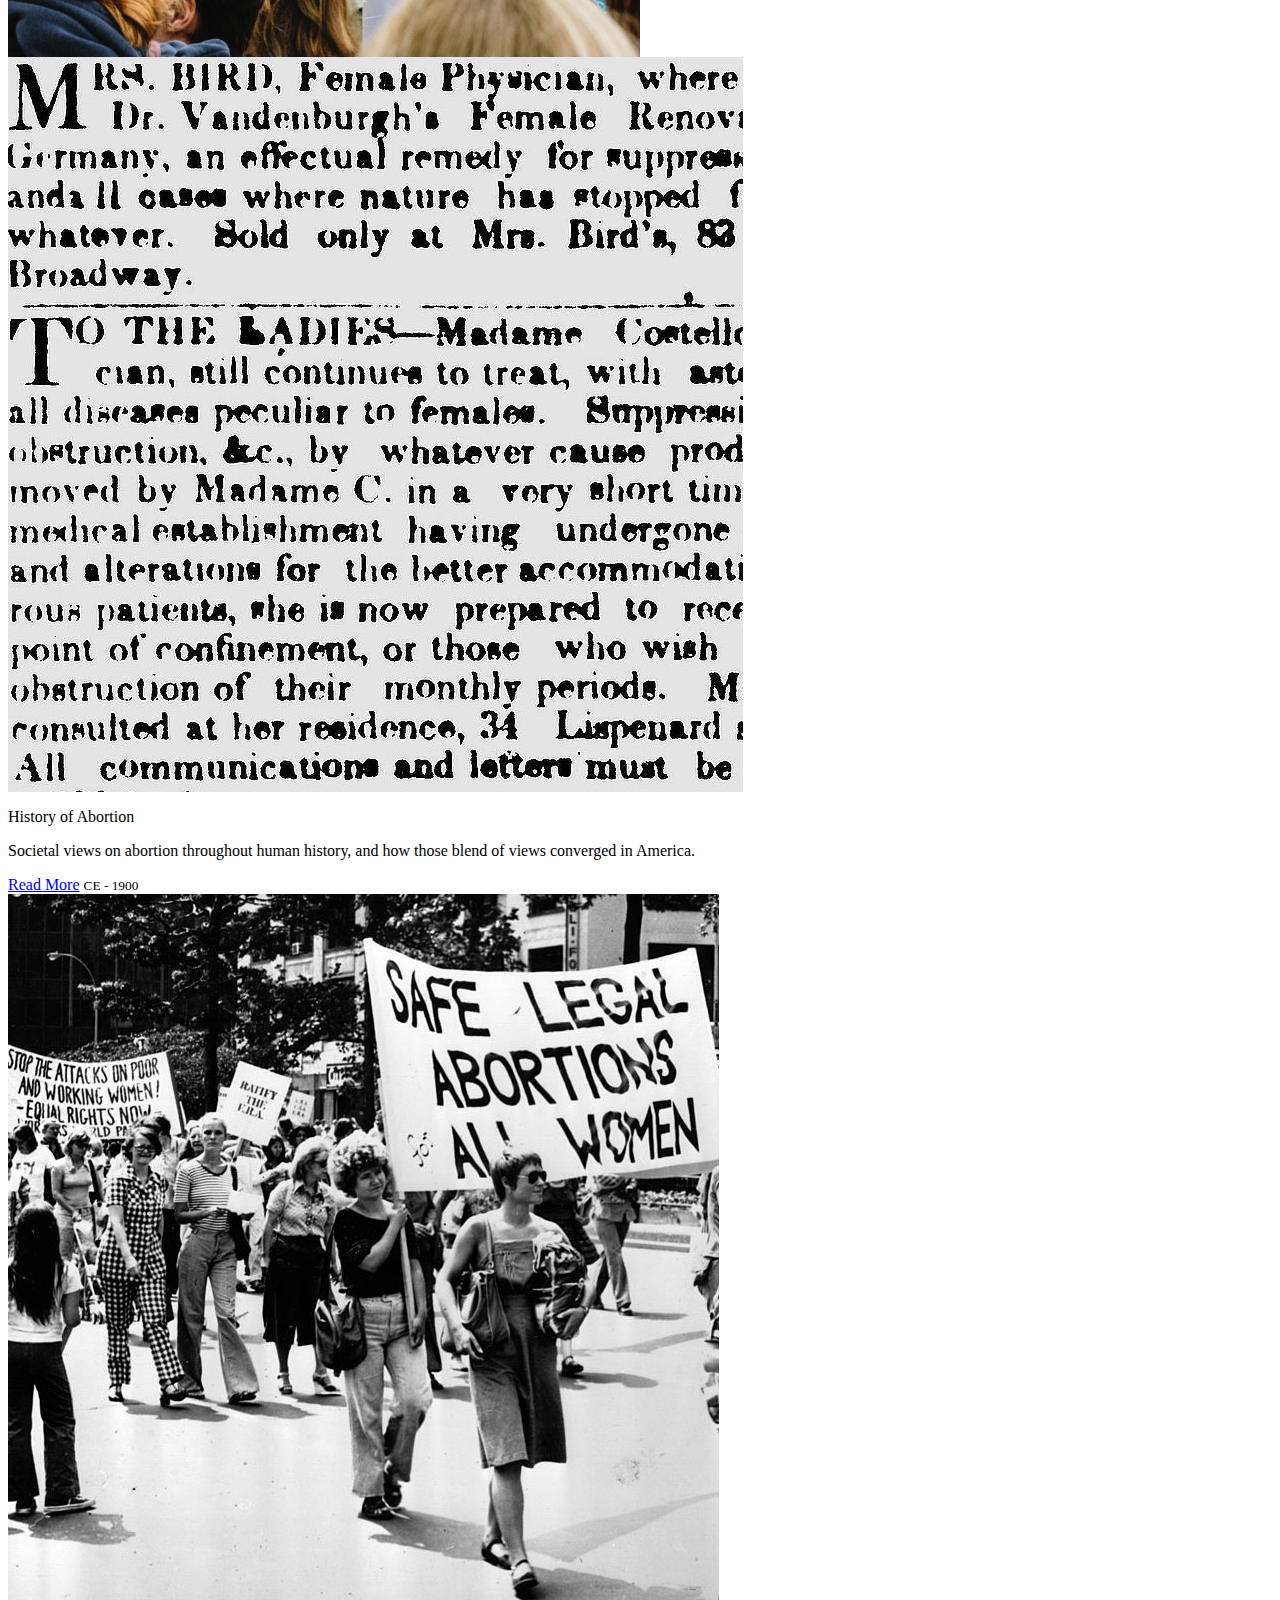
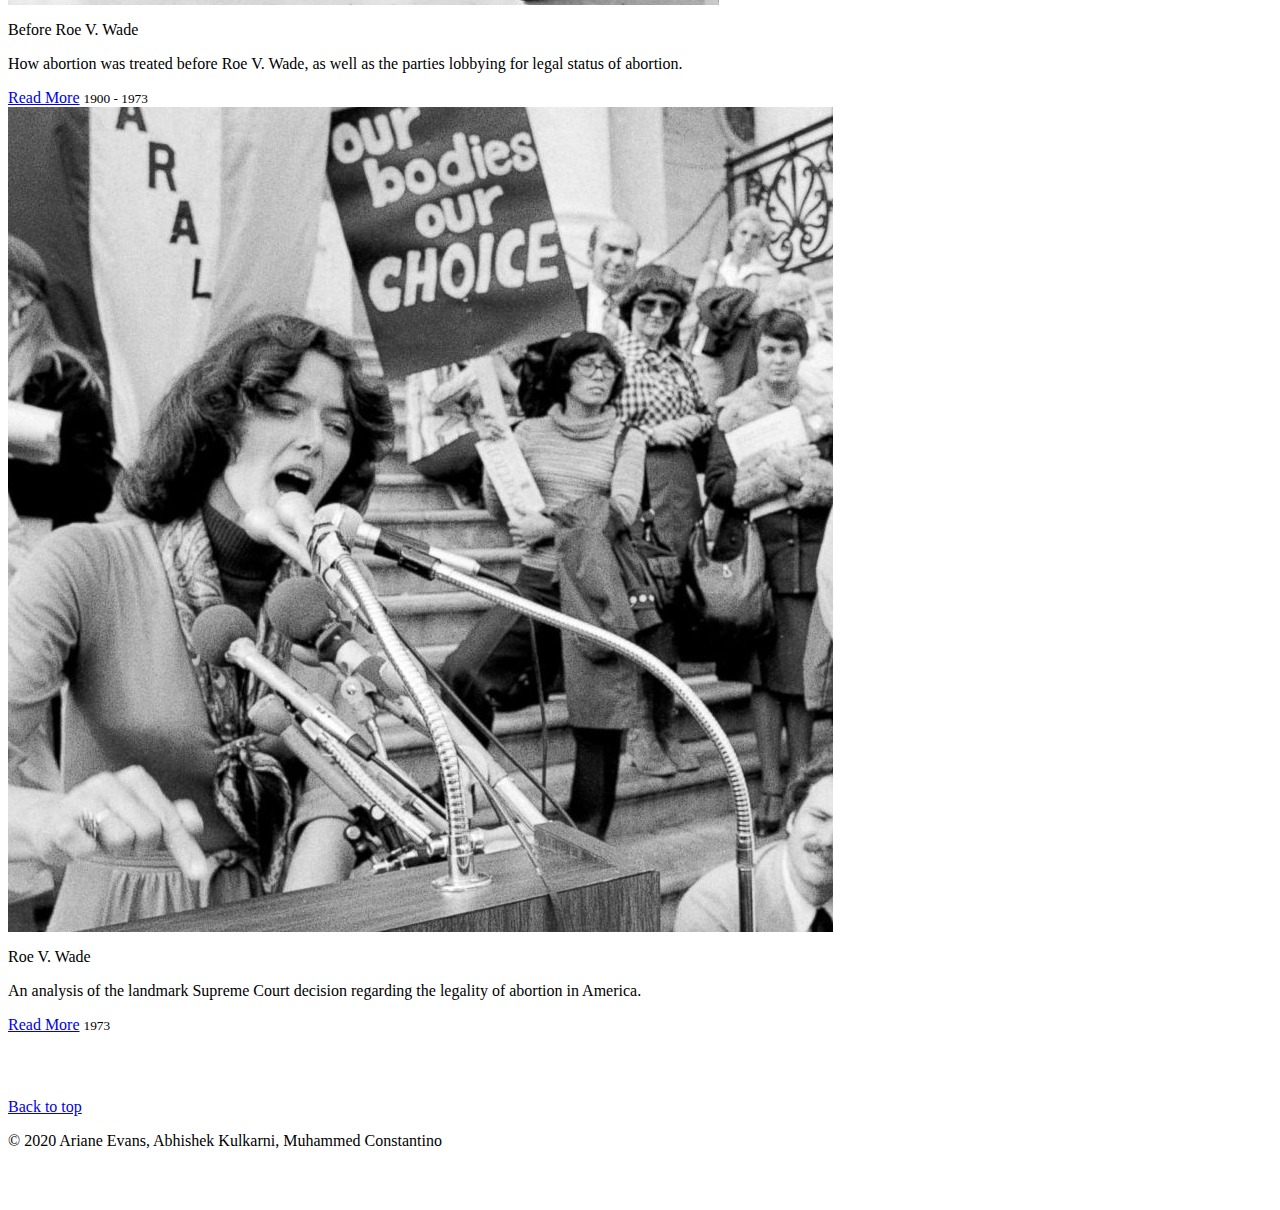
==== commit 036c5541: "abhi section" ====
--- a/after_roe.html
+++ b/after_roe.html
@@ -23,7 +23,7 @@
     <link rel="icon" href="/docs/4.5/assets/img/favicons/favicon.ico">
     <meta name="msapplication-config" content="/docs/4.5/assets/img/favicons/browserconfig.xml">
     <meta name="theme-color" content="#563d7c">
-
+    <link rel="stylesheet" href="album.css">
 
     <style>
         .bd-placeholder-img {
@@ -124,35 +124,33 @@
                         <li>Maine</li>
                         <li>Maryland</li>
                     </ul>
+                    <img class="blog-img" src="imgs/after_roe/anti_roe.jpg" alt="">
+                    <img class="blog-img" src="imgs/after_roe/baw.jpg" alt="">
+                    <img class="blog-img" src="imgs/after_roe/fuck_your_ban.jpg" alt="">
+                    <img class="blog-img" src="imgs/after_roe/liberal_anti_abortion.jpg" alt="">
+                    <img class="blog-img" src="imgs/after_roe/tiny_hands.jpg" alt="">
                 </div><!-- /.blog-post -->
             </div><!-- /.blog-main -->
 
             <aside class="col-md-4 blog-sidebar">
                 <div class="p-4 bg-light rounded">
                     <div class="col-md">
-                    <div class="card mb-3 shadow-sm">
-                        <svg class="bd-placeholder-img card-img-top" width="100%" height="225"
-                            xmlns="http://www.w3.org/2000/svg" preserveAspectRatio="xMidYMid slice"
-                            focusable="false" role="img" aria-label="Placeholder: Thumbnail">
-                            <title>Placeholder</title>
-                            <rect width="100%" height="100%" fill="#55595c"></rect><text x="50%" y="50%"
-                                fill="#eceeef" dy=".3em">Thumbnail</text>
-                        </svg>
-                        <div class="card-body">
-                            <p class="h4">History of Abortion</p>
-                            <p class="card-text">This is a wider card with supporting text below as a natural
-                                lead-in to additional content. This content is a little bit longer.</p>
-                            <div class="d-flex justify-content-between align-items-center">
-                                <a class="btn btn-primary" href="/history.html" role="button">Read More</a>
-                                <small class="text-muted">CE - 1900</small>
+                        <div class="card mb shadow-sm">
+                            <img class="card-img-top" src="/imgs/history/thumbnail.jpg" alt="">
+                            <div class="card-body">
+                                <p class="h4">History of Abortion</p>
+                                <p class="card-text">Societal views on abortion throughout human history, and how those blend of views converged in America.</p>
+                                <div class="d-flex justify-content-between align-items-center">
+                                    <a class="btn btn-primary" href="/history.html" role="button">Read More</a>
+                                    <small class="text-muted">CE - 1900</small>
+                                </div>
                             </div>
                         </div>
                     </div>
-                    </div>
                 </div>
                 <div class="p-4 bg-light rounded">
                     <div class="col-md">
-                        <div class="card mb-3 shadow-sm">
+                        <div class="card mb shadow-sm">
                             <img class="card-img-top" src="/imgs/before_roe/thumbnail.jpg" alt="">
                             <div class="card-body">
                                 <p class="h4">Before Roe V. Wade</p>
--- a/album.css
+++ b/album.css
@@ -0,0 +1,38 @@
+.jumbotron {
+    padding-top: 3rem;
+    padding-bottom: 3rem;
+    margin-bottom: 0;
+    background-color: #fff;
+  }
+  @media (min-width: 768px) {
+    .jumbotron {
+      padding-top: 6rem;
+      padding-bottom: 6rem;
+    }
+  }
+  
+  .jumbotron p:last-child {
+    margin-bottom: 0;
+  }
+  
+  .jumbotron h1 {
+    font-weight: 300;
+  }
+  
+  .jumbotron .container {
+    max-width: 40rem;
+  }
+  
+  footer {
+    padding-top: 3rem;
+    padding-bottom: 3rem;
+  }
+  
+  footer p {
+    margin-bottom: .25rem;
+  }
+  
+
+.blog-img {
+  max-width: 50%;
+}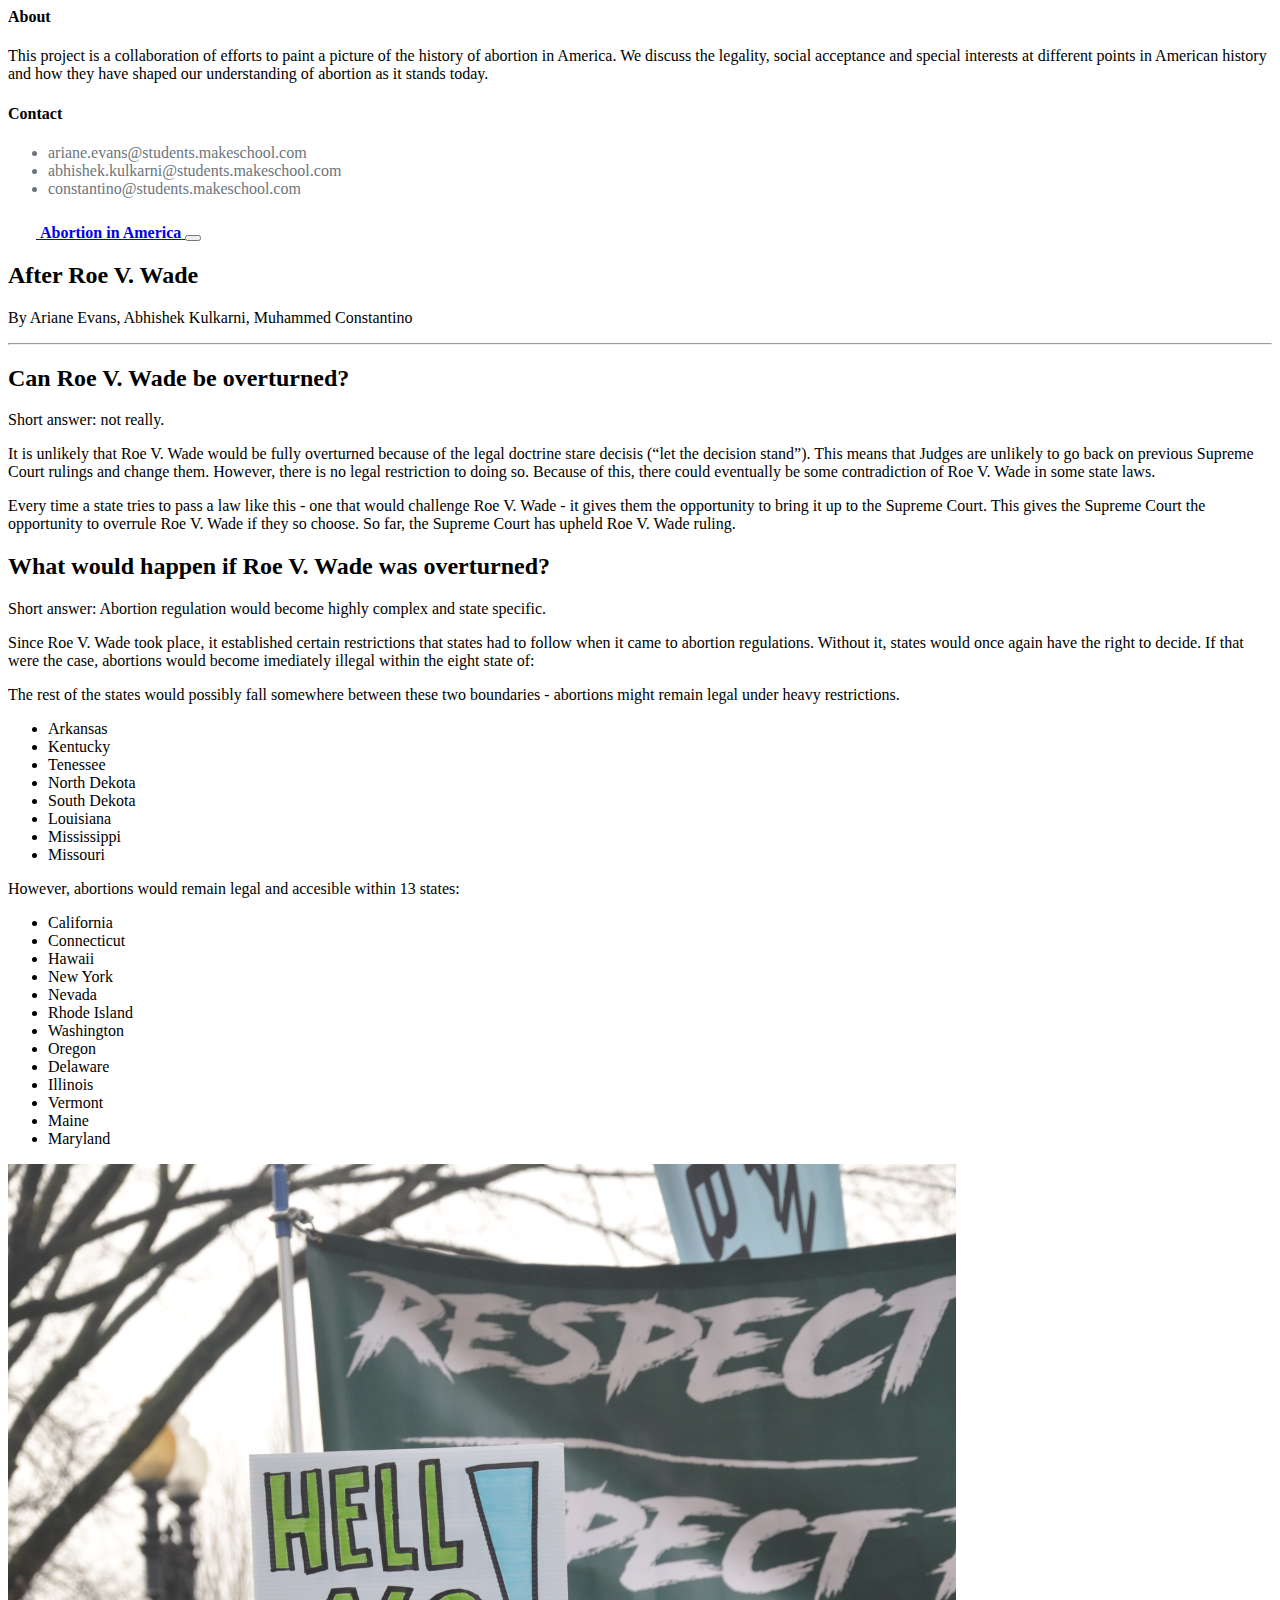
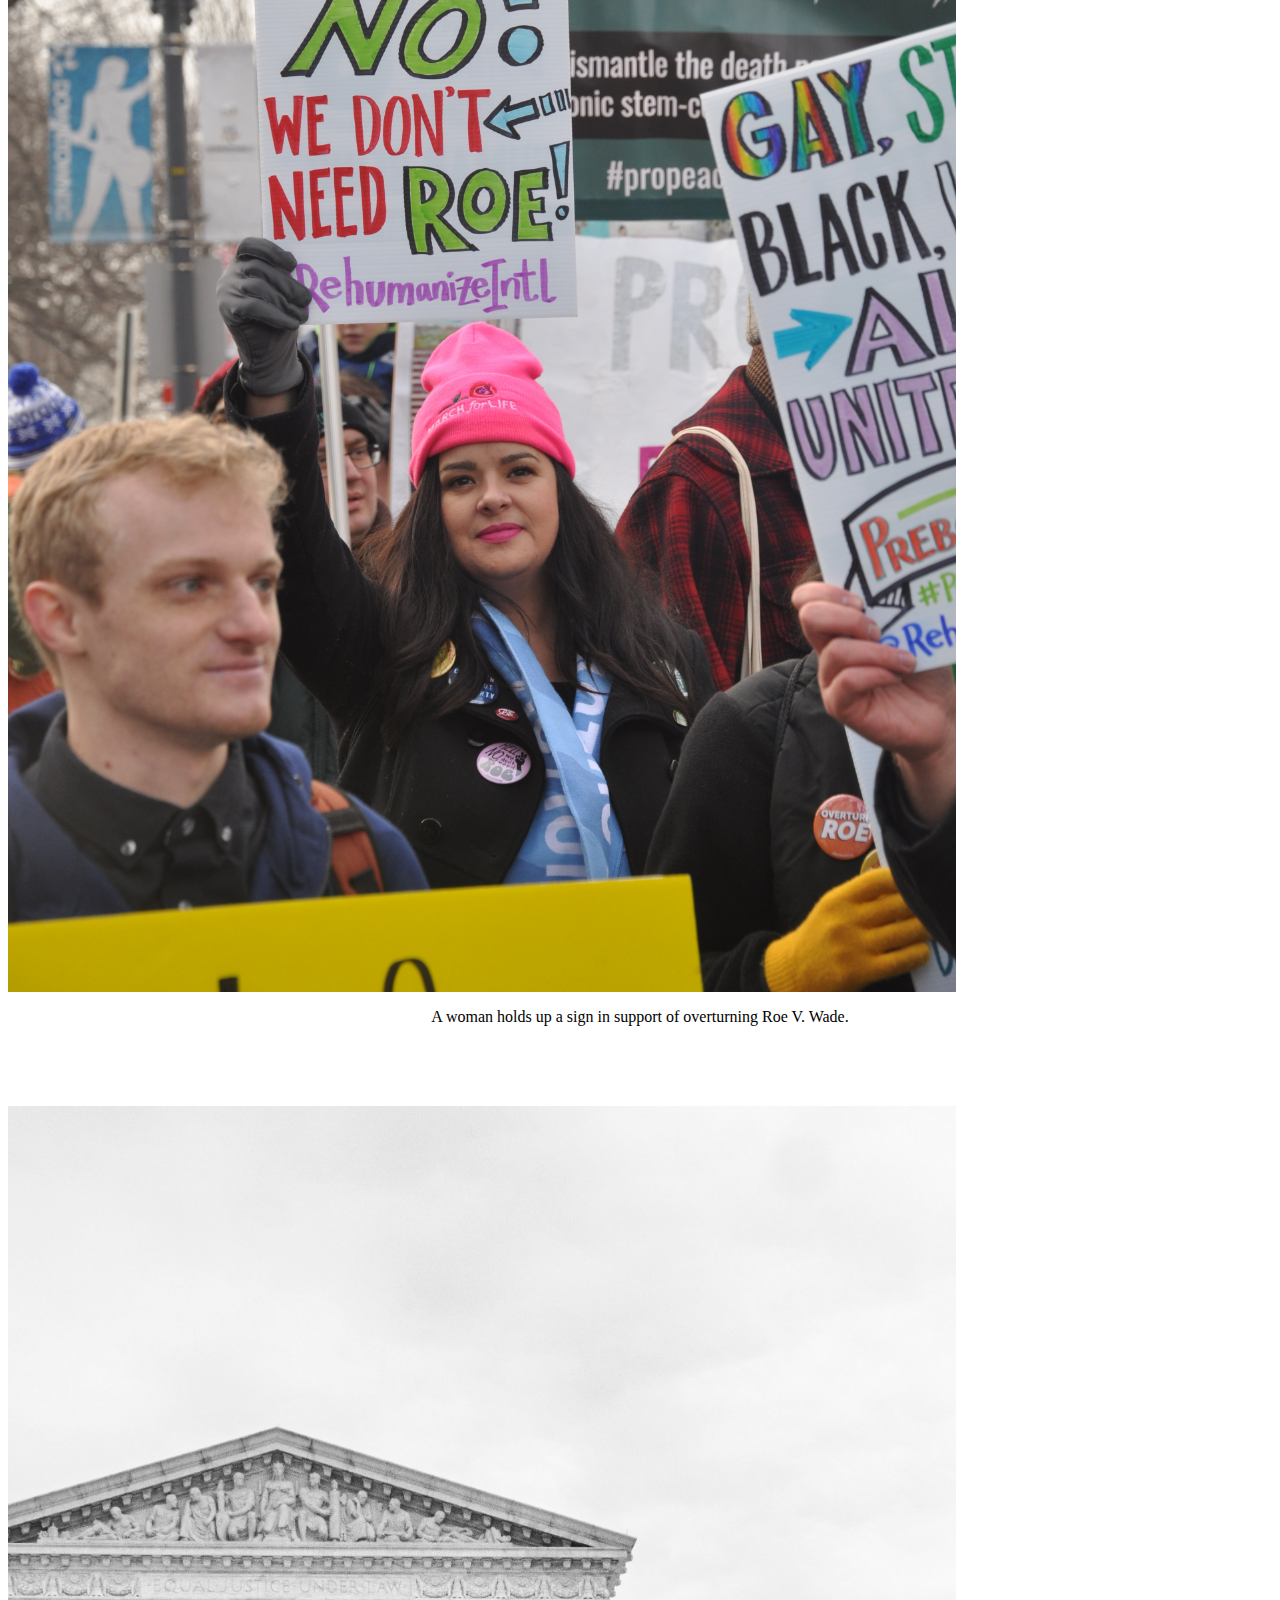
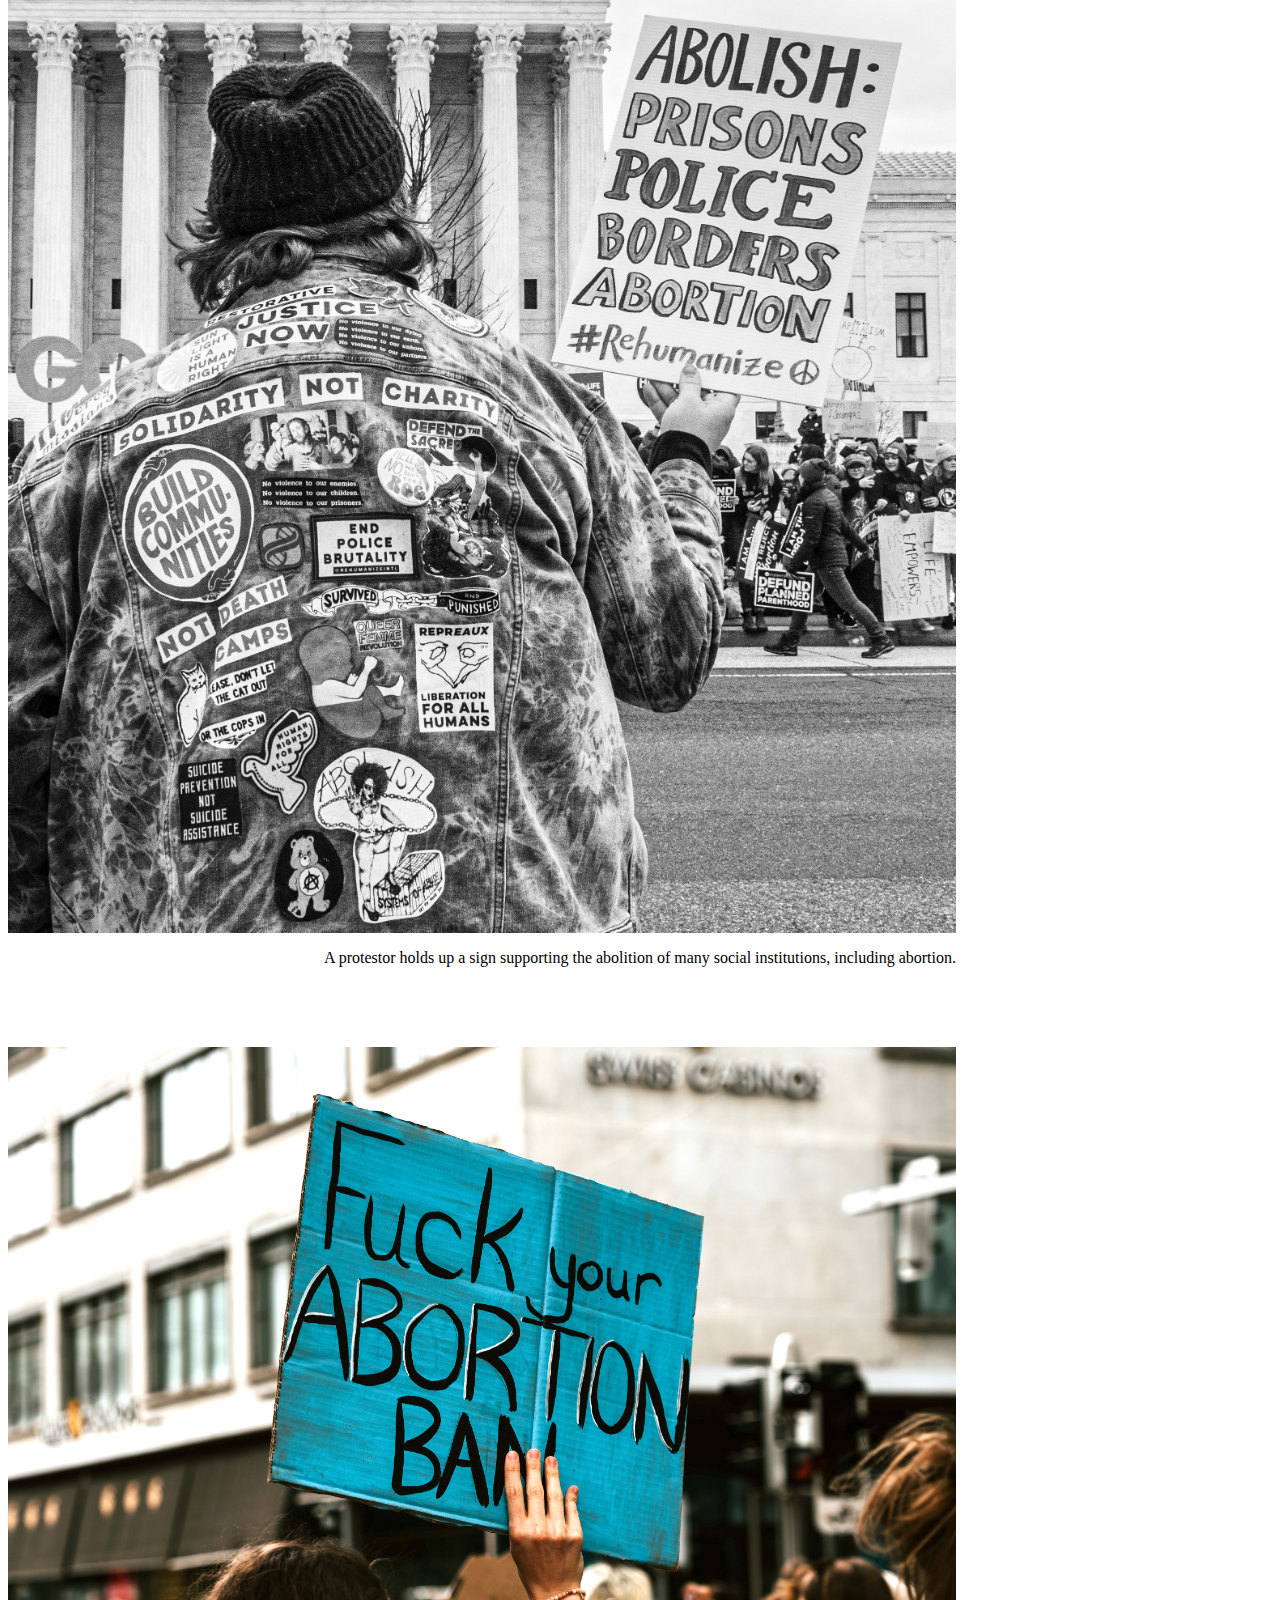
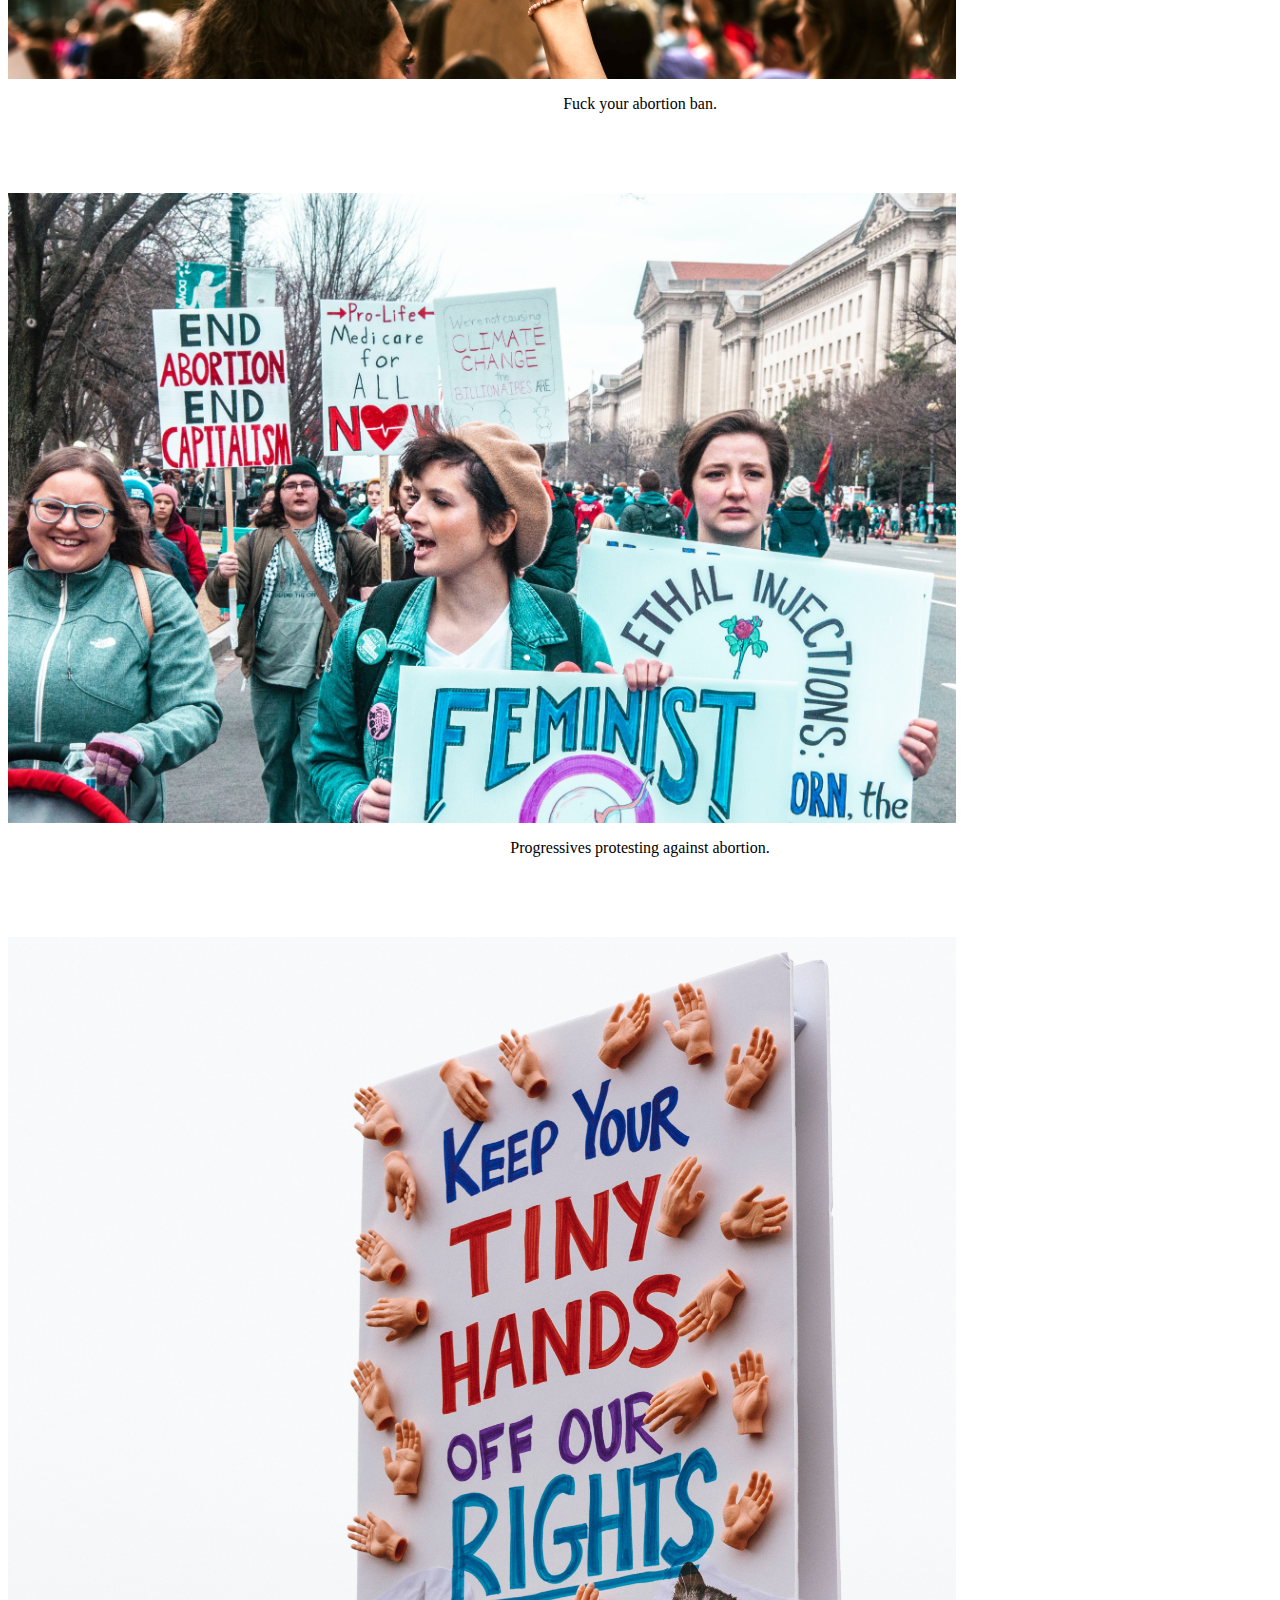
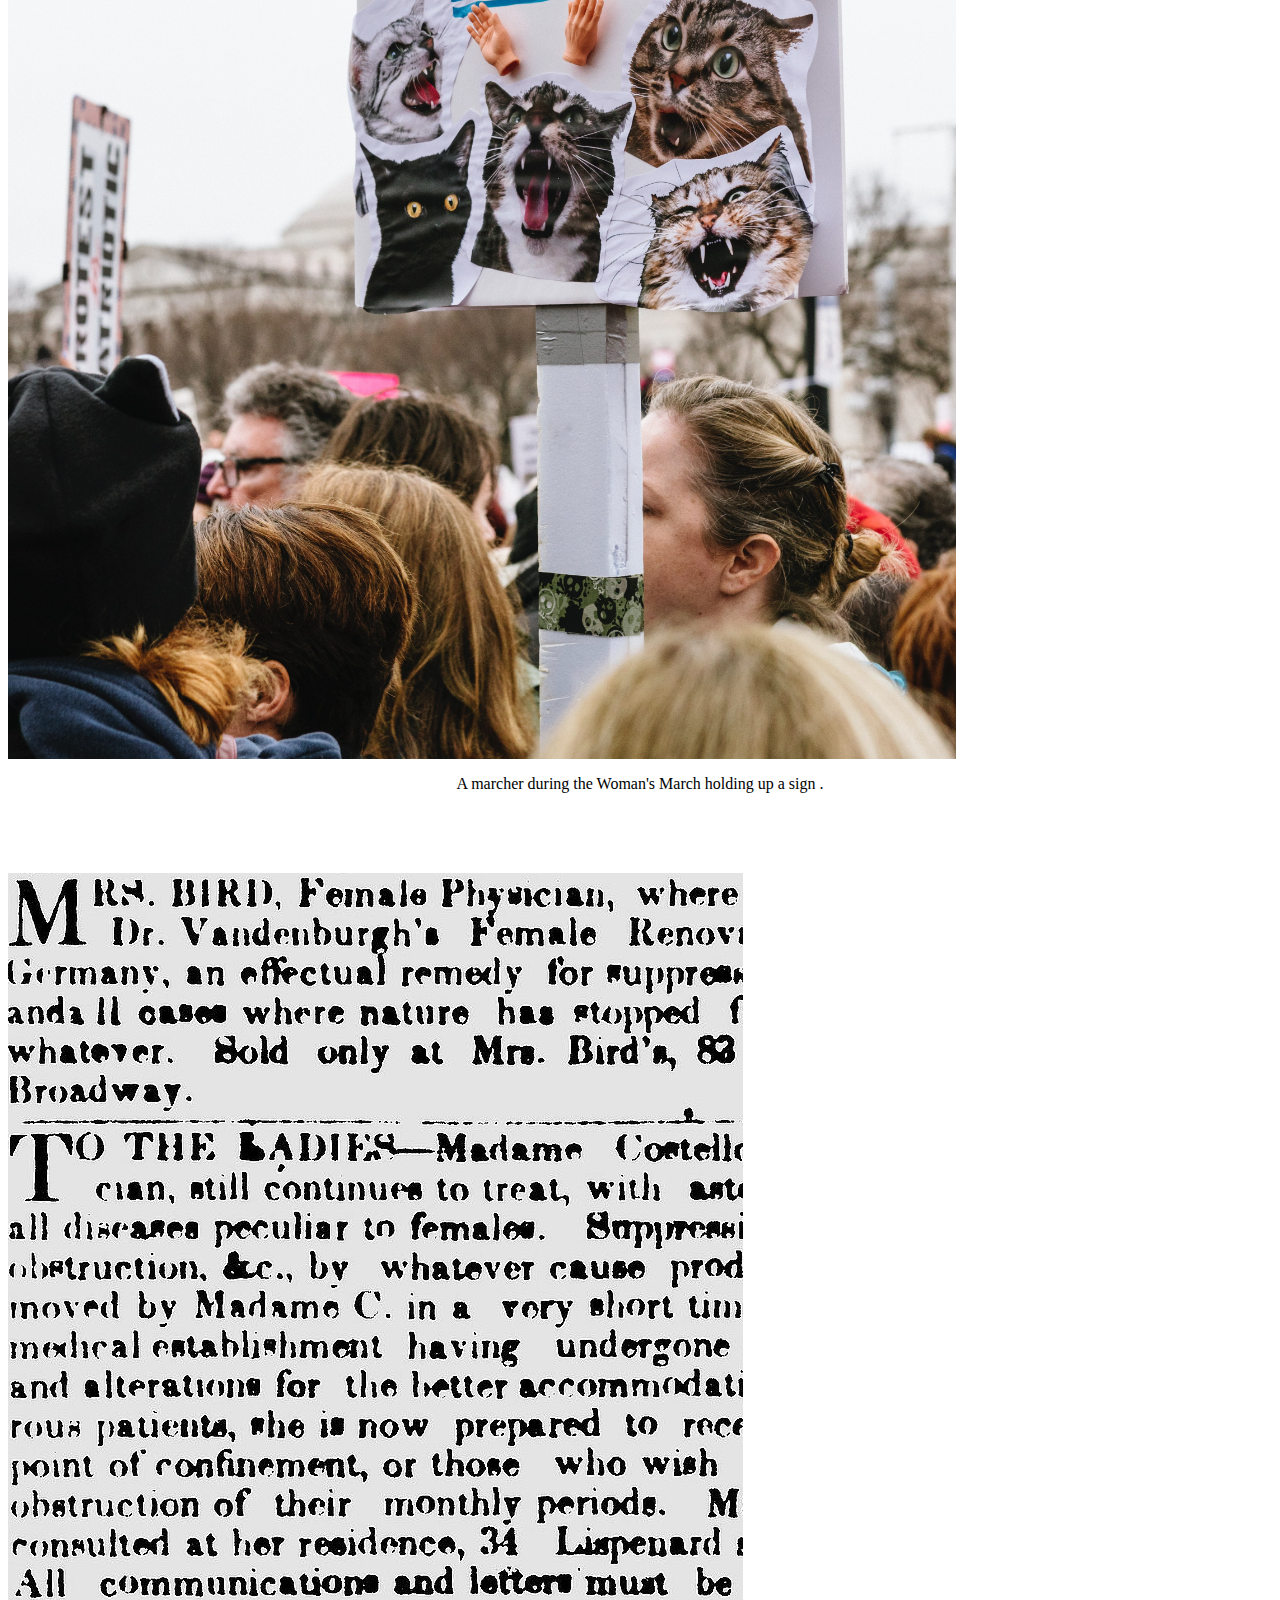
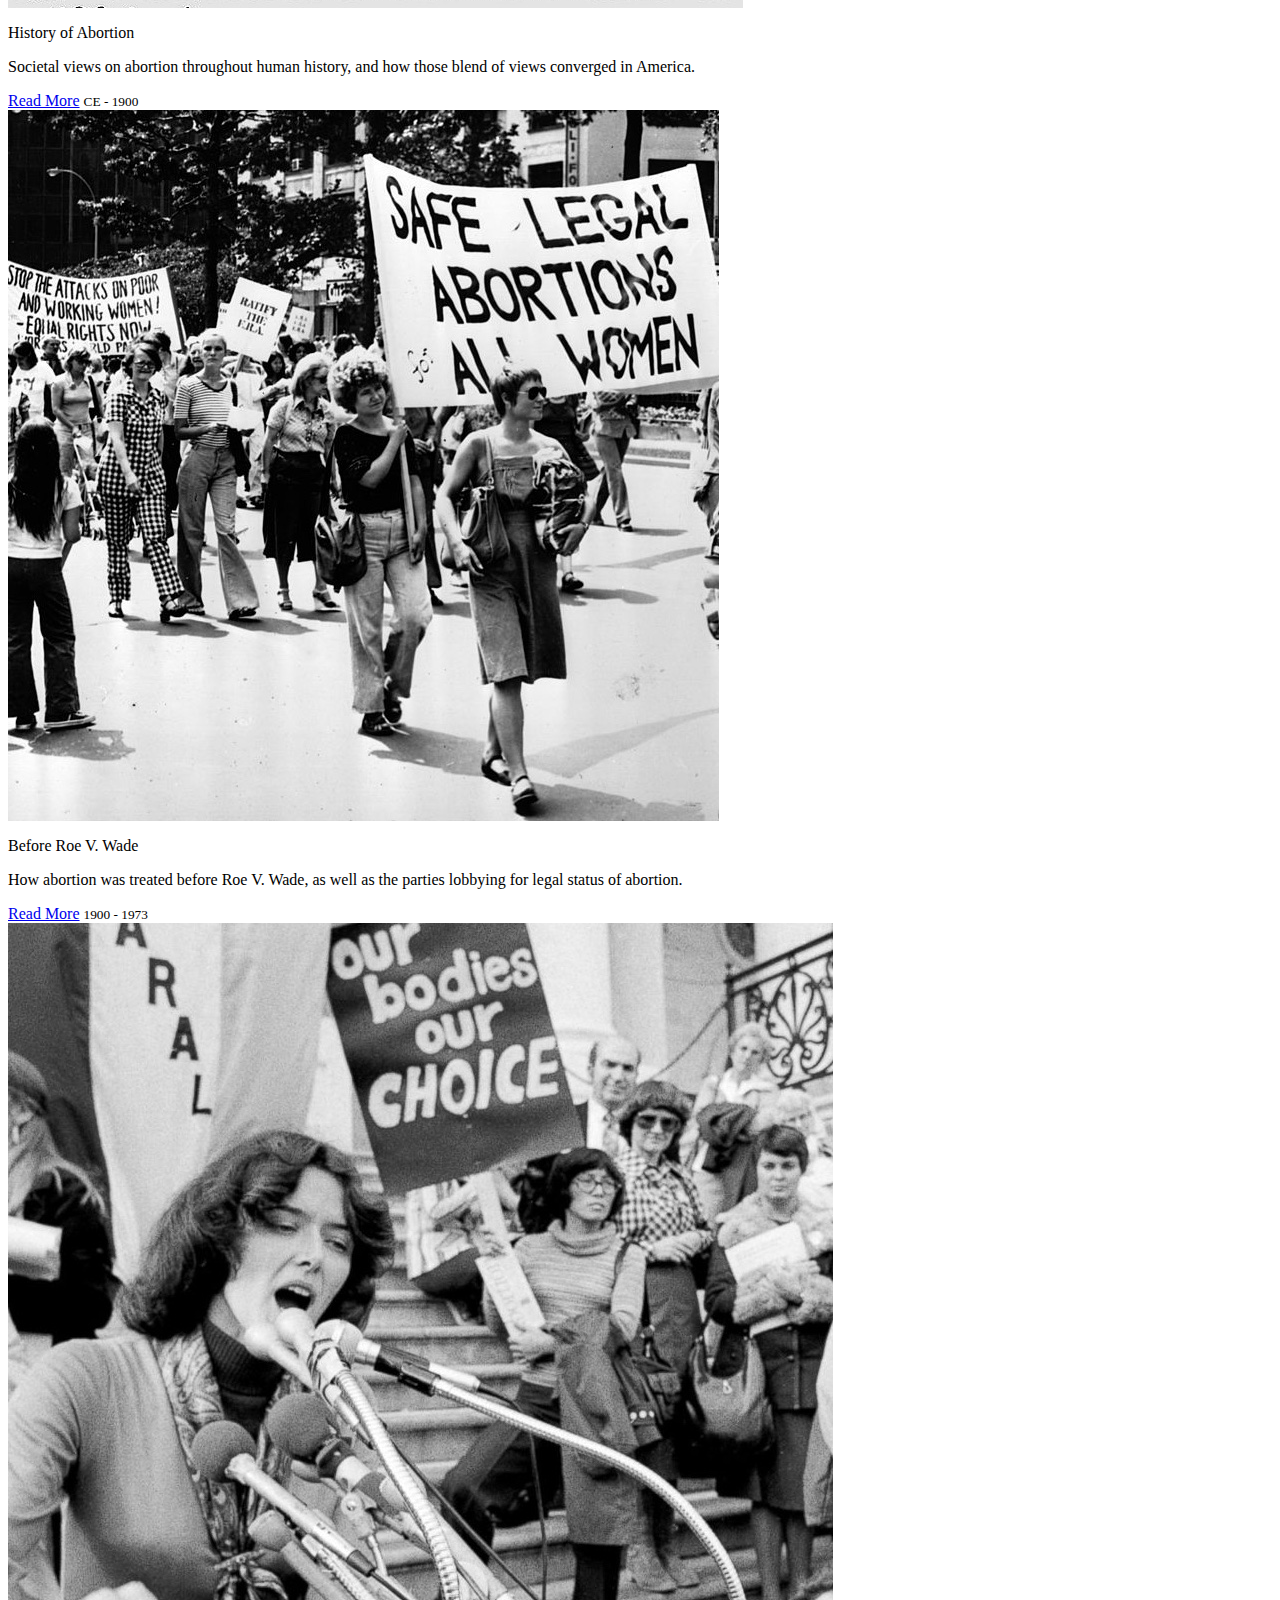
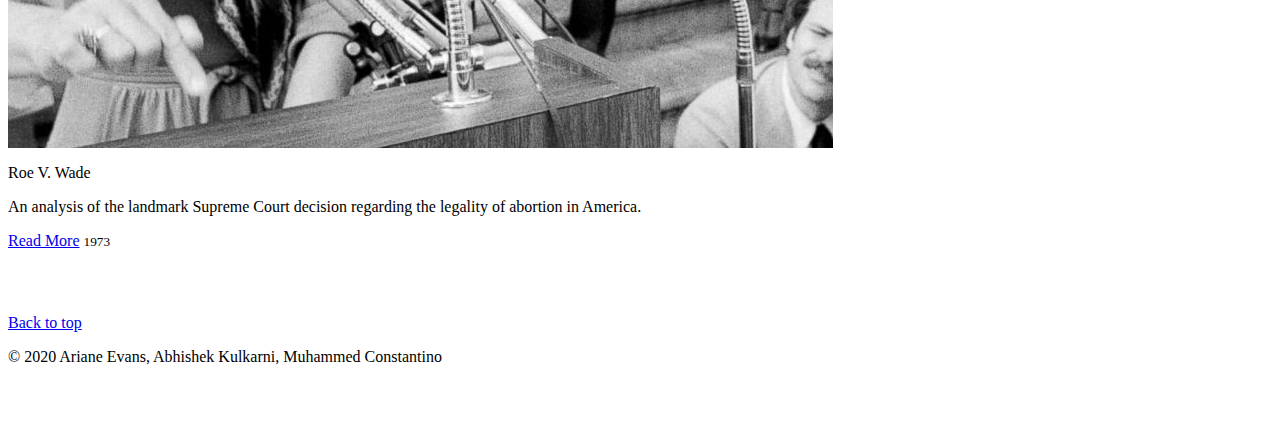
==== commit fd6525b9: "captions" ====
--- a/after_roe.html
+++ b/after_roe.html
@@ -124,11 +124,20 @@
                         <li>Maine</li>
                         <li>Maryland</li>
                     </ul>
-                    <img class="blog-img" src="imgs/after_roe/anti_roe.jpg" alt="">
-                    <img class="blog-img" src="imgs/after_roe/baw.jpg" alt="">
-                    <img class="blog-img" src="imgs/after_roe/fuck_your_ban.jpg" alt="">
-                    <img class="blog-img" src="imgs/after_roe/liberal_anti_abortion.jpg" alt="">
-                    <img class="blog-img" src="imgs/after_roe/tiny_hands.jpg" alt="">
+                    <img class="img-center mr-auto ml-auto" src="imgs/after_roe/anti_roe.jpg" alt="">
+                    <p class="img-caption mr-auto ml-auto">A woman holds up a sign in support of overturning Roe V. Wade.</p>
+
+                    <img class="img-center mr-auto ml-auto" src="imgs/after_roe/baw.jpg" alt="">
+                    <p class="img-caption mr-auto ml-auto">A protestor holds up a sign supporting the abolition of many social institutions, including abortion.</p>
+                    
+                    <img class="img-center mr-auto ml-auto" src="imgs/after_roe/fuck_your_ban.jpg" alt="">
+                    <p class="img-caption mr-auto ml-auto">Fuck your abortion ban.</p>
+                   
+                    <img class="img-center mr-auto ml-auto" src="imgs/after_roe/liberal_anti_abortion.jpg" alt="">
+                    <p class="img-caption mr-auto ml-auto">Progressives protesting against abortion.</p>
+                 
+                    <img class="img-center mr-auto ml-auto" src="imgs/after_roe/tiny_hands.jpg" alt="">
+                    <p class="img-caption mr-auto ml-auto">A marcher during the Woman's March holding up a sign .</p>
                 </div><!-- /.blog-post -->
             </div><!-- /.blog-main -->
 
--- a/album.css
+++ b/album.css
@@ -35,4 +35,24 @@
 
 .blog-img {
   max-width: 50%;
+}
+
+.img-center {
+  float: center;
+  max-width: 75%;
+}
+
+.img-caption {
+  padding: 0;
+  margin: 1rem auto 5rem auto;
+  text-align: center;
+}
+
+.blog-post > img {
+  display: flex;
+}
+
+.blog-post > p.img-cpation {
+  display: flex;
+  text-align: center;
 }